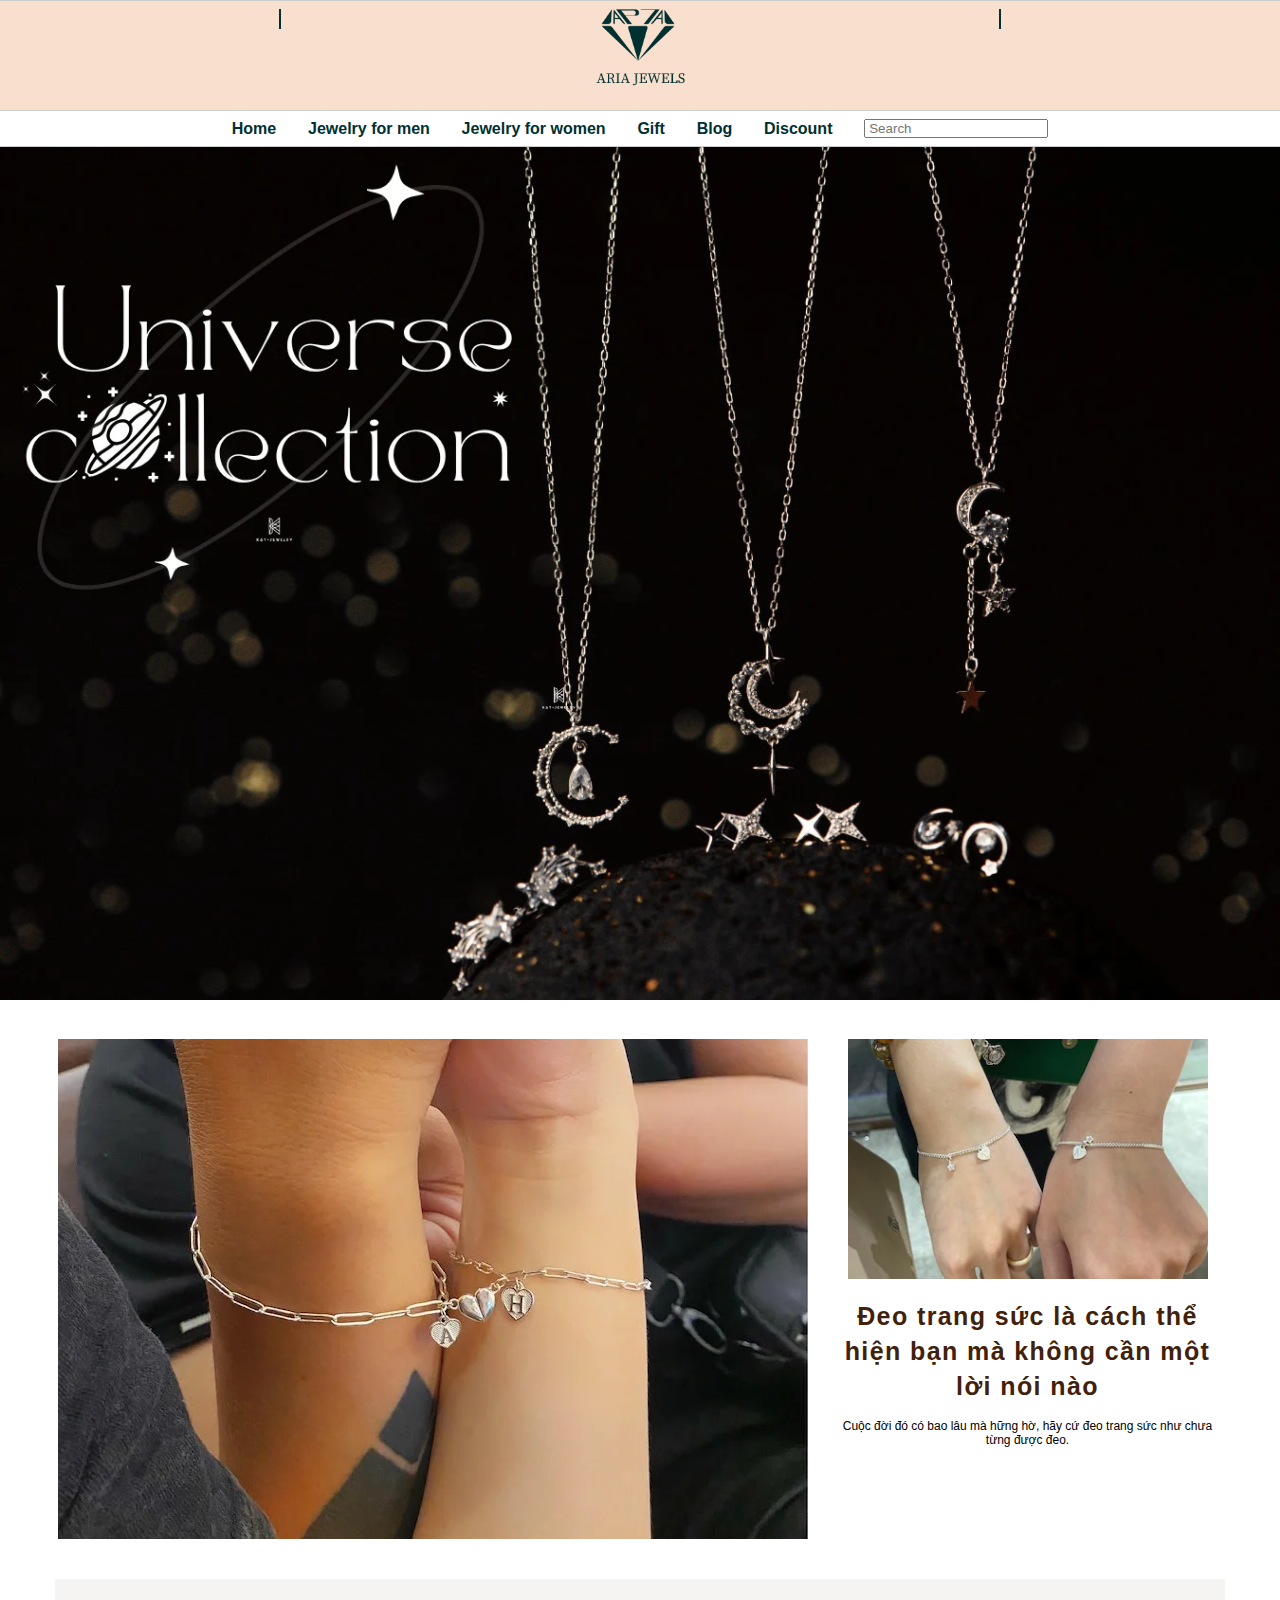
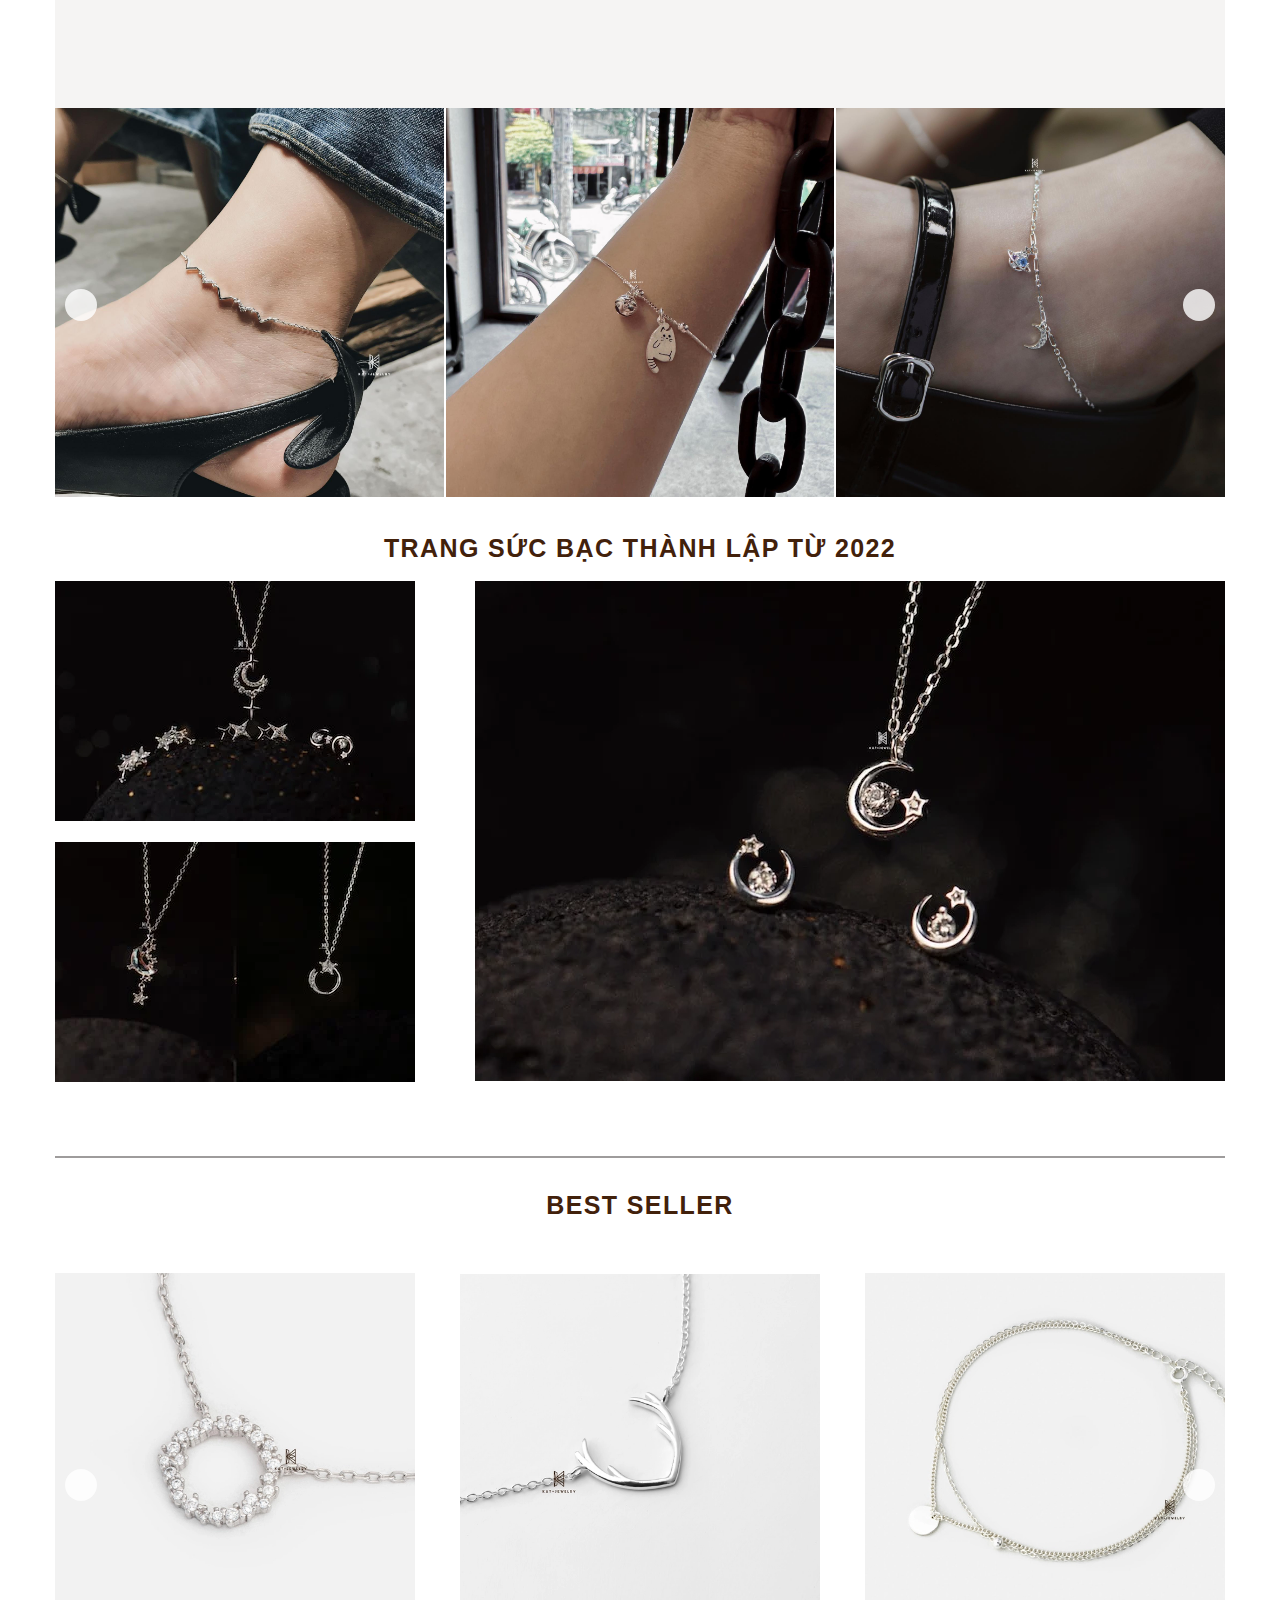
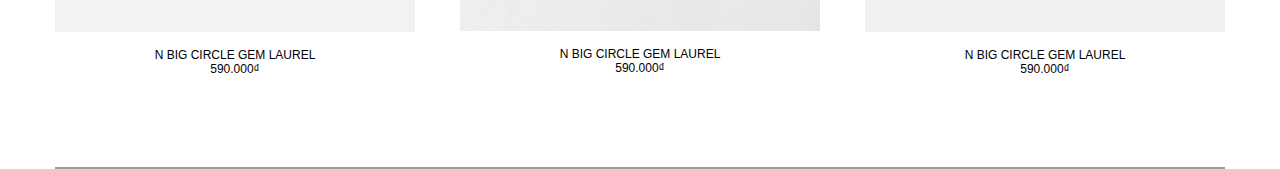
==== index.html @ bf622a52 "thieke" ====
<!DOCTYPE html>
<html lang="en">
  <head>
    <meta charset="UTF-8" />
    <meta http-equiv="X-UA-Compatible" content="IE=edge" />
    <meta name="viewport" content="width=device-width, initial-scale=1.0" />
    <title>Katjewlry</title>
    <link rel="stylesheet" href="./assets/css/style.css" />
    <link
      rel="stylesheet"
      href="https://cdnjs.cloudflare.com/ajax/libs/font-awesome/6.4.0/css/all.min.css"
      integrity="sha512-iecdLmaskl7CVkqkXNQ/ZH/XLlvWZOJyj7Yy7tcenmpD1ypASozpmT/E0iPtmFIB46ZmdtAc9eNBvH0H/ZpiBw=="
      crossorigin="anonymous"
      referrerpolicy="no-referrer"
    />
  </head>
  <body>
    <!-- header -->
    <header>
      <div class="header_left">
        <div class="icon_left">
          <a href="#">
            <i class="fa-brands fa-facebook-f"></i>
          </a>
        </div>
        <div class="line"></div>
        <div class="icon_left">
          <a href="#">
            <i class="fa-brands fa-instagram"></i>
          </a>
        </div>
      </div>
      <div class="header_mid">
        <a href="#">
          <div class="logo">
            <img src="./assets/img/received_154839477565772.webp" alt="" />
          </div>
        </a>
      </div>
      <div class="header_right">
        <div class="icon_right">
          <i class="fa-solid fa-cart-shopping"></i>
        </div>
        <div class="line"></div>
        <div class="icon_right">
          <i class="fa-regular fa-user"></i>
        </div>
      </div>
    </header>

    <!-- nav -->
    <nav>
      <ul class="nav_list">
        <li class="nav_item">
          <a href="#"> Home </a>
        </li>
        <li class="nav_item nav_item_container">
          Jewelry for men
          <div class="nav_item_select--formen">
            <ul class="select_list">
              <li class="select_item">1</li>
              <li class="select_item">2</li>
              <li class="select_item">3</li>
              <li class="select_item">4</li>
            </ul>
            <ul class="select_list">
              <li class="select_item">5</li>
              <li class="select_item">6</li>
              <li class="select_item">7</li>
              <li class="select_item">8</li>
            </ul>
            <ul class="select_list">
              <li class="select_item">9</li>
              <li class="select_item">10</li>
              <li class="select_item">11</li>
              <li class="select_item">12123123131</li>
            </ul>
          </div>
        </li>
        <li class="nav_item nav_item_container">
          Jewelry for women
          <div class="nav_item_select--forwomen">
            <ul class="select_list">
              <li class="select_item">1</li>
              <li class="select_item">2</li>
              <li class="select_item">3</li>
              <li class="select_item">4</li>
            </ul>
            <ul class="select_list">
              <li class="select_item">5</li>
              <li class="select_item">6</li>
              <li class="select_item">7</li>
              <li class="select_item">8</li>
            </ul>
            <ul class="select_list">
              <li class="select_item">9</li>
              <li class="select_item">10</li>
              <li class="select_item">11</li>
              <li class="select_item">12</li>
            </ul>
          </div>
        </li>
        <li class="nav_item">Gift</li>
        <li class="nav_item">Blog</li>
        <li class="nav_item">Discount</li>
        <li class="nav_item">
          <input type="text" placeholder="Search" />
        </li>
      </ul>
    </nav>
    <section>
      <!-- banner -->
      <div class="banner">
        <img src="./assets/img/slider_1.webp" alt="" />
        <div class="arrow arrow--left">
          <i class="fa-solid fa-angles-left"></i>
        </div>
        <div class="arrow arrow--right">
          <i class="fa-solid fa-angles-right"></i>
        </div>
      </div>
    </section>

    <section class="container">
      <section class="service">
        <div class="pic_service_first">
          <img src="./assets/img/service_about_1.webp" alt="" />
        </div>
        <div class="pic_service_second">
          <img src="./assets/img/service_about_2.webp" alt="" />
          <h2>
            Đeo trang sức là cách thể hiện bạn mà không cần một lời nói nào
          </h2>
          <p>
            Cuộc đời đó có bao lâu mà hững hờ, hãy cứ đeo trang sức như chưa
            từng được đeo.
          </p>
        </div>
      </section>
      <div class="slogan">
        <img src="#" alt="" />
      </div>

      <section class="container2">
        <div class="service2">
          <img src="./assets/img/hinhlacbac1.jpg" alt="" />
        </div>
        <div class="service2">
          <img src="./assets/img/hinhlacbac2.jpg" alt="" />
        </div>
        <div class="service2">
          <img src="./assets/img/hinhlacbac3.jpg" alt="" />
        </div>
        <div class="service2_arrow service2_arrow_left">
          <i class="fa-solid fa-chevron-left"></i>
        </div>
        <div class="service2_arrow service2_arrow_right">
          <i class="fa-solid fa-chevron-right"></i>
        </div>
      </section>

      <section class="container3">
        <h2>TRANG SỨC BẠC THÀNH LẬP TỪ 2022</h2>
        <div class="container3_item">
          <div class="pic_service3_left">
            <img src="./assets/img/TRANGSUCBACS2.webp" alt="" />
            <img src="./assets/img/TRANGSUCBAC2S2.webp" alt="" />
          </div>
          <div class="pic_service3_right">
            <img src="./assets/img/TRANGSUCBAC3S2.webp" alt="" />
          </div>
        </div>
      </section>

      <div class="body_line"></div>

      <section class="container4">
        <h2>BEST SELLER</h2>
        <div class="container4_item">
          <div class="service4">
            <img src="./assets/img/lacbac1s3.webp" alt="" />
            <div class="service4_item">
              <p>N BIG CIRCLE GEM LAUREL</p>
              <p>590.000₫</p>
            </div>

            <div class="service4_item_detail">
              <div class="service4_item_detail--heart">
                <i class="fa-solid fa-heart"> </i>
              </div>
              <div class="service4_item_detail--shop">
                <i class="fa-solid fa-cart-shopping"> </i>
              </div>
              <div class="service4_item_detail--plus">
                <i class="fa-solid fa-magnifying-glass-plus"> </i>
              </div>
            </div>
          </div>
        
          <div class="service4">
            <img src="./assets/img/lacbac2s3.webp" alt="" />
            <div class="service4_item">
              <p>N BIG CIRCLE GEM LAUREL</p>
              <p>590.000₫</p>
            </div>

            <div class="service4_item_detail">
              <div class="service4_item_detail--heart">
                <i class="fa-solid fa-heart"> </i>
              </div>
              <div class="service4_item_detail--shop">
                <i class="fa-solid fa-cart-shopping"> </i>
              </div>
              <div class="service4_item_detail--plus">
                <i class="fa-solid fa-magnifying-glass-plus"> </i>
              </div>
            </div>
          </div>
          <div class="service4">
            <img src="./assets/img/lacbac4s3.webp" alt="" />
            <div class="service4_item">
              <p>N BIG CIRCLE GEM LAUREL</p>
              <p>590.000₫</p>
            </div>

            <div class="service4_item_detail">
              <div class="service4_item_detail--heart">
                <i class="fa-solid fa-heart"> </i>
              </div>
              <div class="service4_item_detail--shop">
                <i class="fa-solid fa-cart-shopping"> </i>
              </div>
              <div class="service4_item_detail--plus">
                <i class="fa-solid fa-magnifying-glass-plus"> </i>
              </div>
            </div>
          </div>
          <div class="service2_arrow service2_arrow_left">
            <i class="fa-solid fa-chevron-left"></i>
          </div>
          <div class="service2_arrow service2_arrow_right">
            <i class="fa-solid fa-chevron-right"></i>
          </div>
          </div>
        </div>
        <!-- bodyline -->
        <div class="body_line"></div>
      </section>
    </section>

    <!-- footer -->
  </body>
</html>
---- assets/css/style.css ----
:root {
  --bg-color: #f9e0ce;
  --text-color: #003031;
  --select-color: #f5e6de;
}

::-webkit-scrollbar {
  width: 6px;
}

::-webkit-scrollbar-track {
  background-color: var(--bg-color);
}

::-webkit-scrollbar-thumb {
  background-color: white;
}

@import url("https://fonts.googleapis.com/css2?family=Rubik:wght@300;400;500&display=swap");

* {
  margin: 0;
  padding: 0;
  box-sizing: border-box;
}

html {
  font-family: "Rubik", sans-serif;
}

body {
  height: 100vh;
  width: 100%;
}

/* header */

header {
  display: flex;
  justify-content: space-evenly;
  align-items: flex-start;
  padding-top: 8px;
  border-top: 1px solid #cccdcd;
  background-color: var(--bg-color);
  height: 110px;
}

.header_left {
  display: flex;
  justify-content: center;
  gap: 10px;
}

.icon_left {
  font-size: 21px;
  width: 40px;
}

.icon_left:hover {
  cursor: pointer;
}

.icon_left a {
  color: var(--text-color);
  display: flex;
  justify-content: center;
  align-items: center;
  text-decoration: none;
}

.logo {
  width: 160px;
  position: relative;
  top: -21px;
}

.logo :hover {
  cursor: pointer;
}

.logo img {
  width: 100%;
  height: 100%;
}

.header_right {
  display: flex;
  justify-content: space-between;
  align-items: center;
  gap: 10px;
}

.icon_right {
  font-size: 21px;
  width: 40px;
  display: flex;
  justify-content: center;
  align-items: center;
  color: var(--text-color);
}

.icon_right:hover {
  cursor: pointer;
}

.line {
  border: 1px solid var(--text-color);
  height: 20px;
}

/* navbar */

nav {
  width: 100%;
  z-index: 1;
}

.nav_list {
  display: flex;
  justify-content: space-evenly;
  align-items: center;
  padding: 8px 200px 8px 200px;
  text-decoration: none;
  list-style-type: none;
  border-top: 1px solid #cccdcd;
  border-bottom: 1px solid #cccdcd;
  color: var(--text-color);
}

.nav_item {
  color: var(--text-color);
  font-size: 16px;
  font-weight: 600;
}

.nav_item a {
  list-style-type: none;
  text-decoration: none;
  color: var(--text-color);
}

.nav_item:hover {
  cursor: pointer;
  opacity: 1;
}

.nav_item_container {
  position: relative;
  height: 100%;
  opacity: 1;
}

.nav_item input {
  outline: none;
  padding-left: 3px;
}

/* navhover list */

.nav_item_container:hover .nav_item_select--formen {
  display: flex;
}

.nav_item_container:hover .nav_item_select--forwomen {
  display: flex;
}

.nav_item_container::after {
  content: "";
  display: block;
  width: 100%;
  background-color: transparent;
  height: 13px;
  position: absolute;
  top: 15px;
}

/* list_item_select */
.nav_item_select--formen {
  position: absolute;
  width: 600px;
  display: flex;
  justify-content: space-between;
  background-color: white;
  padding: 10px;
  top: 25px;
  border-radius: 6px;
  display: none;
  animation: select linear 0.2s;
  z-index: 3;
  color: var(--text-color);
}

.nav_item_select--forwomen {
  position: absolute;
  width: 600px;
  display: flex;
  justify-content: space-between;
  background-color: white;
  padding: 10px;
  top: 25px;
  border-radius: 6px;
  display: none;
  animation: select linear 0.2s;
  z-index: 3;
  color: var(--text-color);
}

.select_list {
  list-style-type: none;
  display: flex;
  flex-direction: column;
  justify-content: space-between;
}

.select_item {
  padding: 6px;
  flex: 1;
}

@keyframes select {
  from {
    opacity: 0;
  }

  to {
    opacity: 1;
  }
}

/* list_item_select*/

.list_item a {
  text-decoration: none;
  color: var(--text-color);
  font-size: 16px;
}

.list_item input {
  width: 240px;
  height: 20px;
  border: 1px solid #cccdcd;
  border-radius: 4px;
  outline: none;
  padding-left: 4px;
  color: var(--text-color);
}

.banner {
  width: 100%;
  position: relative;
}

.banner img {
  width: 100%;
  height: 100%;
}

.arrow--left {
  font-size: 35px;
  color: var(--select-color);
  position: absolute;
  top: 50%;
  left: 20px;
}

.arrow--left:hover {
  cursor: pointer;
  z-index: 1;
}

.arrow--right {
  font-size: 35px;
  color: var(--select-color);
  position: absolute;
  top: 50%;
  right: 20px;
}

.arrow--right:hover {
  cursor: pointer;
  z-index: 1;
}

/* body */

.container {
  display: flex;
  flex-direction: column;
  justify-content: center;
  align-items: center;
  width: 1170px;
  margin: auto;
}

/* container */
.service {
  width: 100%;
  display: flex;
  justify-content: center;
  gap: 25px;
  margin-top: 35px;
}

.pic_service_first {
  width: 750px;
  height: 500px;
}

.pic_service_first img {
  width: 100%;
  height: 100%;
}

.pic_service_second img {
  width: 360px;
  height: 100%;
  margin-bottom: 20px;
}

.pic_service_second {
  display: flex;
  flex-direction: column;
  align-items: center;
  justify-content: center;
  width: 390px;
  height: 100%;
}

p {
  font-size: 12px;
  font-weight: 500;
  text-align: center;
}

/* slogan */
.slogan {
  font-size: 60px;
  padding: 30px 17px 30px 17px;
  background-color: #f5f4f3;
  text-align: center;
  width: 1170px;
  margin-top: 40px;
}
/* container2 */

.container2 {
  display: flex;
  justify-content: center;
  align-items: center;
  width: 1170px;
  gap: 2px;
  position: relative;
}

.container2:hover {
  cursor: pointer;
}

.service2 {
  width: 320px;
  flex: 1;
}
.service2 img {
  width: 100%;
  height: 100%;
}

.service2_arrow {
  font-size: 16px;
  color: #333333;
  background-color: rgba(255, 255, 255, 0.8);
  width: 32px;
  height: 32px;
  border-radius: 50%;
}

.service2_arrow:hover {
  cursor: pointer;
  transform: scale(1.1);
}

.service2_arrow i {
  margin-top: 8px;
}

.service2_arrow_left {
  position: absolute;
  left: 10px;
  text-align: center;
}

.service2_arrow_right {
  position: absolute;
  right: 10px;
  text-align: center;
}

/* container3 */

.container3 {
  margin-top: 30px;
  width: 1170px;
}

h2 {
  text-align: center;
  letter-spacing: 1.4px;
  color: #42210b;
  line-height: 1.4;
  margin-bottom: 15px;
  font-size: 25px;
}

.container3_item {
  display: flex;
  justify-content: space-between;
  width: 100%;
}

.container3_item :hover {
  cursor: pointer;
}

.pic_service3_left {
  width: 360px;
}

.pic_service3_left img {
  width: 100%;
}

.pic_service3_left img:nth-child(1) {
  margin-bottom: 17px;
}
/* line */
.body_line {
  border: 1px solid rgb(158, 156, 156);
  width: 100%;
  margin-top: 70px;
}

/* container4 */

.container4 {
  width: 100%;
  margin-top: 30px;
  position: relative;
}

.container4_item {
  display: flex;
  justify-content: space-between;
  align-items: center;
  width: 100%;
  margin-top: 50px;
}

.service4 {
  width: 360px;
  position: relative;
}


.service4:hover .service4_item_detail {
  display: flex;
  transform: translateY(5px);
  visibility: visible;
}

.service4:hover {
  box-shadow: 0px 0px 9px 3px rgba(66, 33, 11, 0.16);
  cursor: pointer;
}

.service4 img {
  width: 100%;
  height: 100%;
}

.service4_item {
  text-align: center;
  height: 60px;
  background-color: white;

  font-weight: 500;
  font-size: 15px;
  position: relative;
  display: flex;
  flex-direction: column;
  justify-content: center;
  align-items: center;
  bottom: 5px;
  z-index: 1;
}

.service4_item_detail {
  display: flex;
  justify-content: center;
  align-items: center;
  position: absolute;
  top: 75%;
  font-size: 20px;
  left: 33%;
  gap: 15px;
  visibility: hidden;
  transform: translateY(55px);
  transition: all linear 0.2s;
}

.service4_item_detail--heart {
  transform: rotate(-45deg);
  background-color: white;
}

.service4_item_detail--heart:hover {
  transform: rotate(-45deg);
  background-color: var(--bg-color);
}

.service4_item_detail--shop {
  transform: rotate(-45deg);
  background-color: white;
}

.service4_item_detail--shop:hover {
  transform: rotate(-45deg);
  background-color: var(--bg-color);
}

.service4_item_detail--plus {
  transform: rotate(-45deg);
  background-color: white;
}

.service4_item_detail--plus:hover {
  transform: rotate(-45deg);
  background-color: var(--bg-color);
}

.service4_item_detail--heart i {
  width: 32px;
  height: 32px;
  margin: auto;
  display: flex;
  align-items: center;
  justify-content: center;
  position: relative;
  transform: rotate(45deg);
}

.service4_item_detail--heart:hover {
  cursor: pointer;
  color: var(--text-color);
}

.service4_item_detail--shop i {
  width: 32px;
  height: 32px;
  margin: auto;
  display: flex;
  align-items: center;
  justify-content: center;
  position: relative;
  transform: rotate(45deg);
}

.service4_item_detail--shop:hover {
  cursor: pointer;
  color: var(--text-color);
}

.service4_item_detail--plus i {
  width: 32px;
  height: 32px;
  margin: auto;
  display: flex;
  align-items: center;
  justify-content: center;
  position: relative;
  transform: rotate(45deg);
}

.service4_item_detail--plus:hover {
  cursor: pointer;
  color: var(--text-color);
}
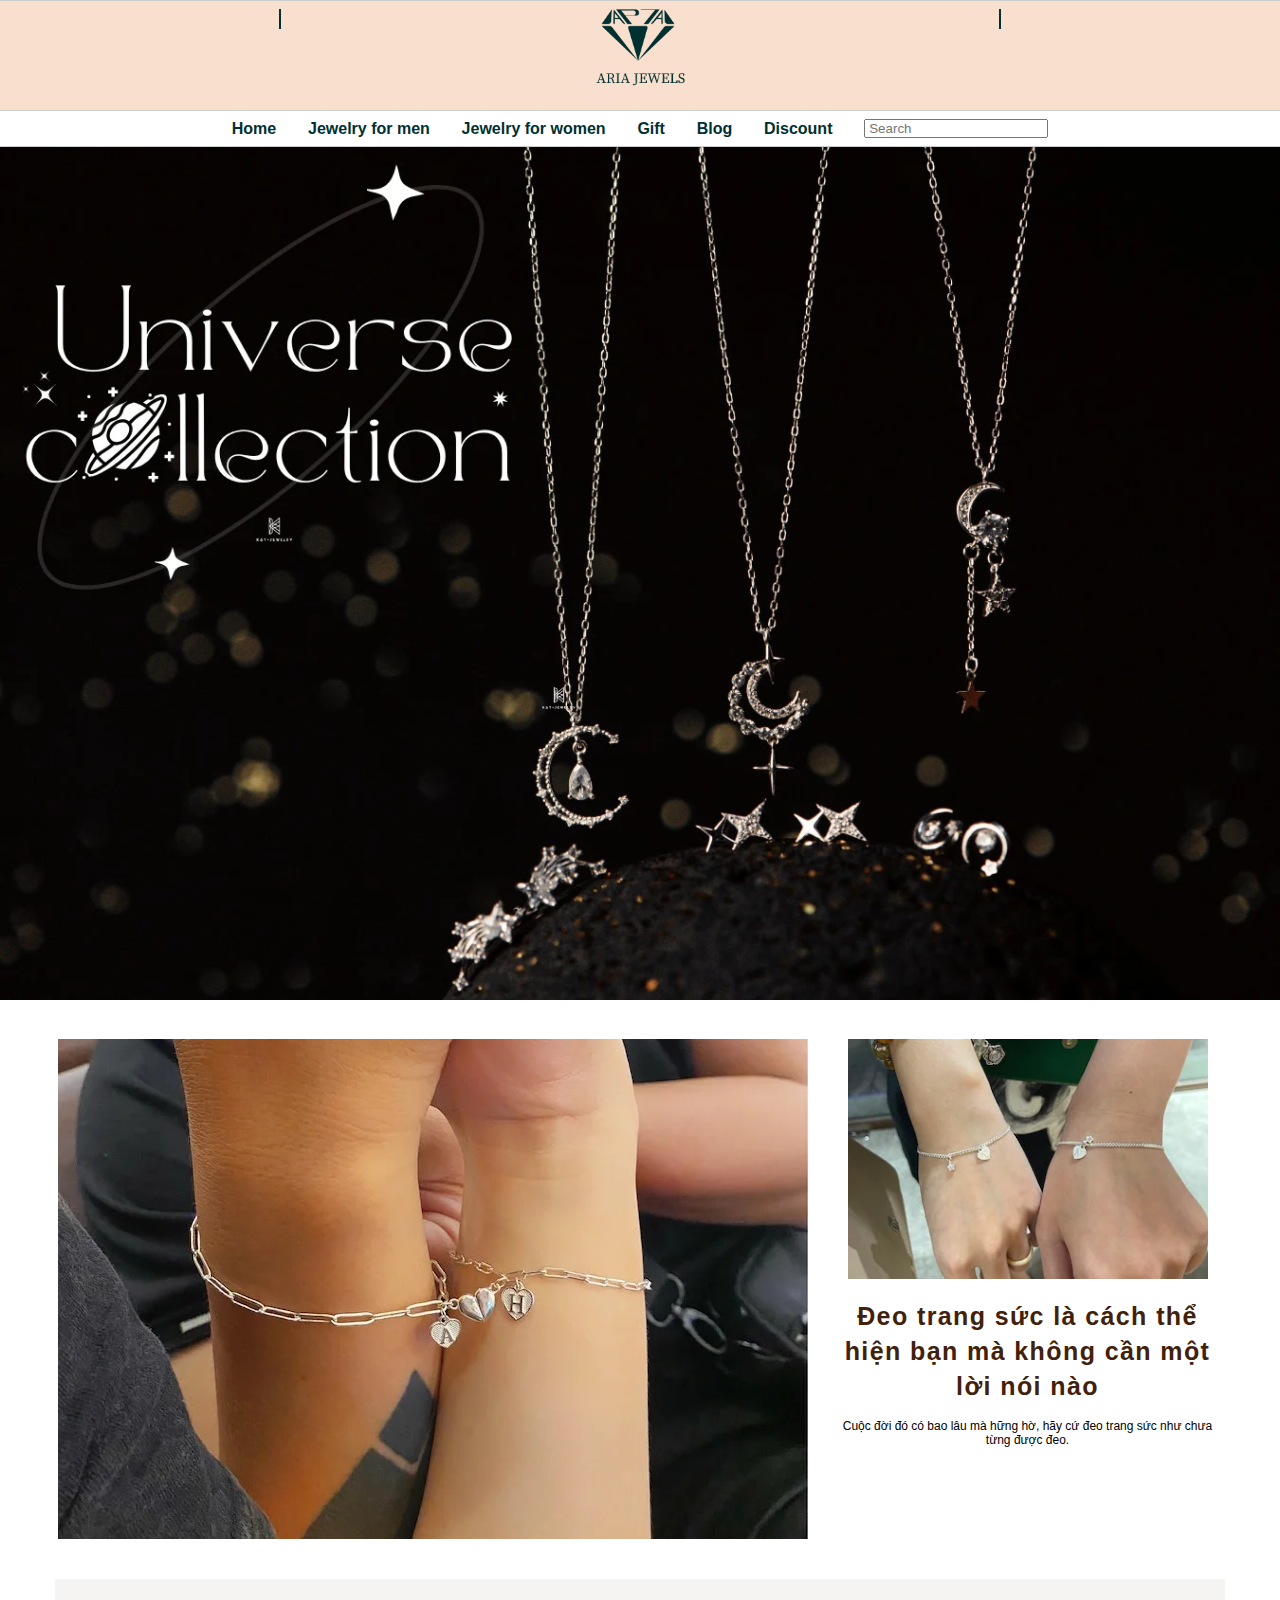
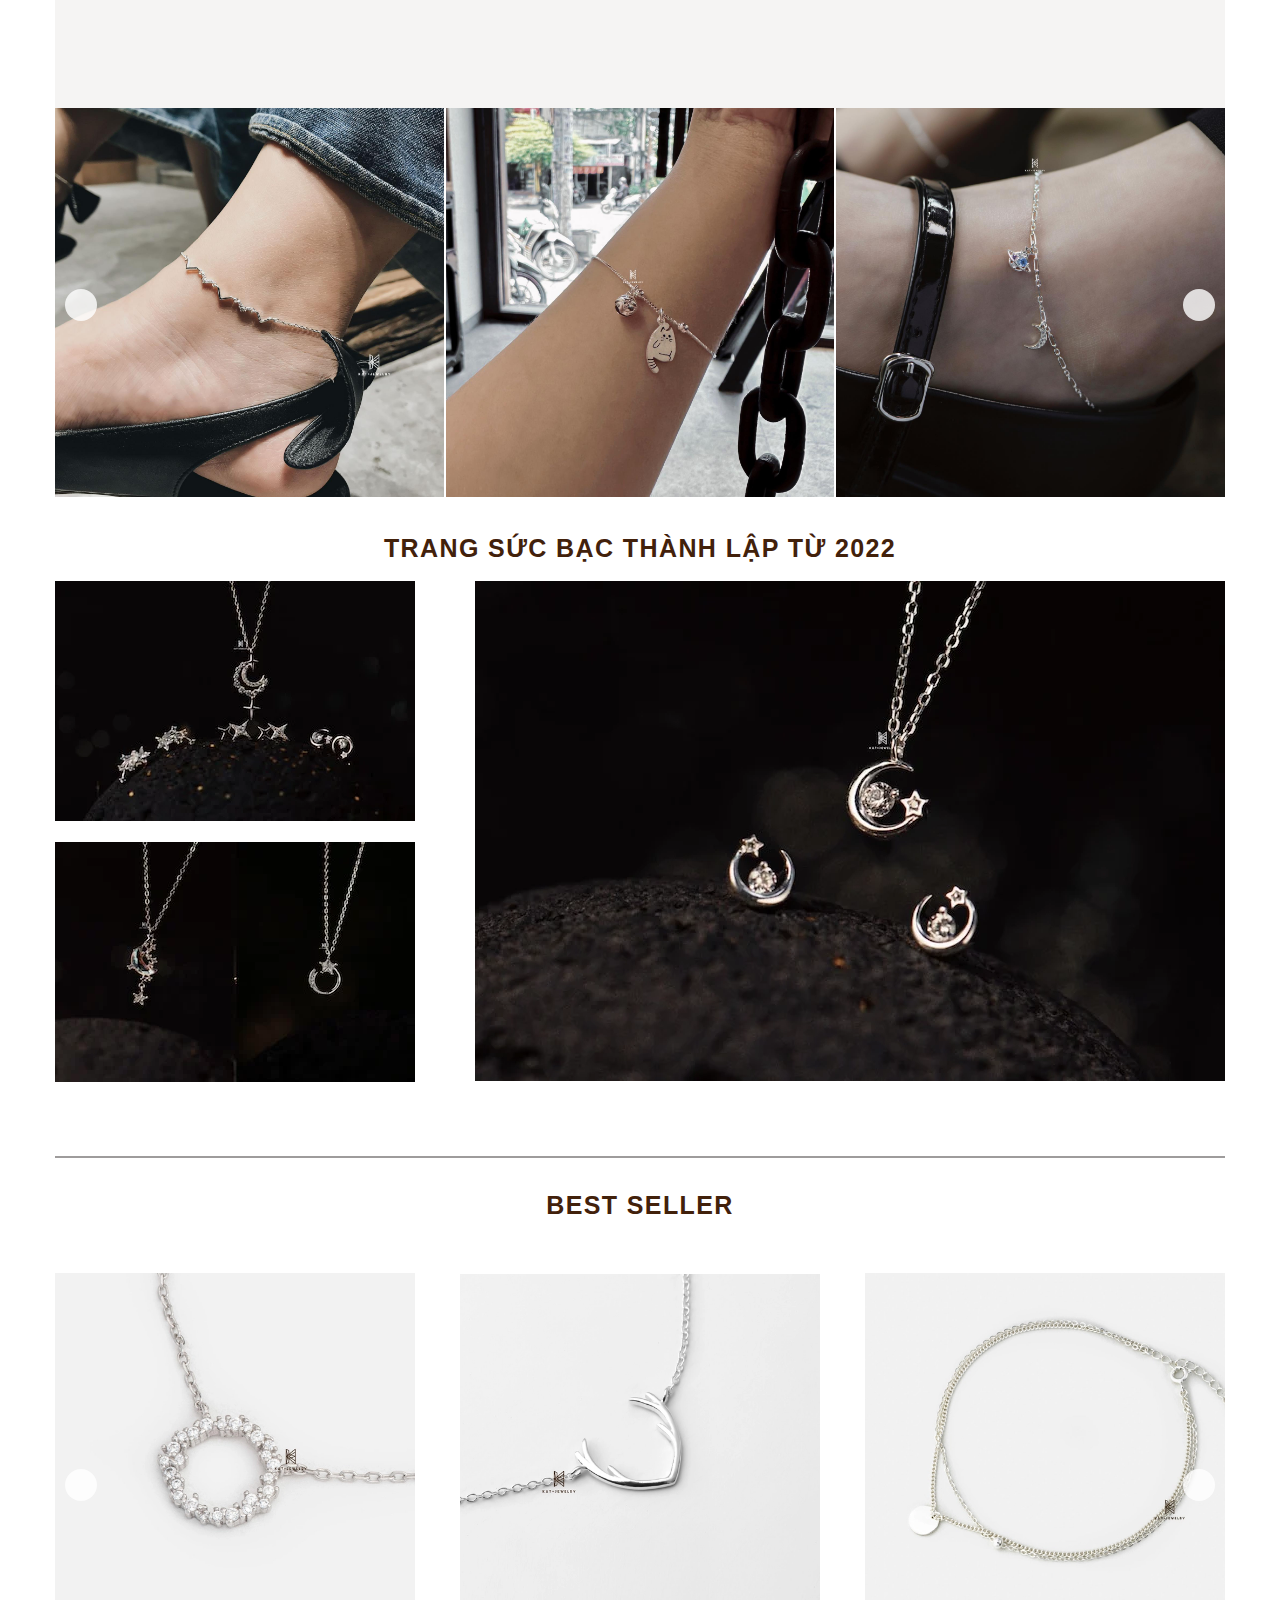
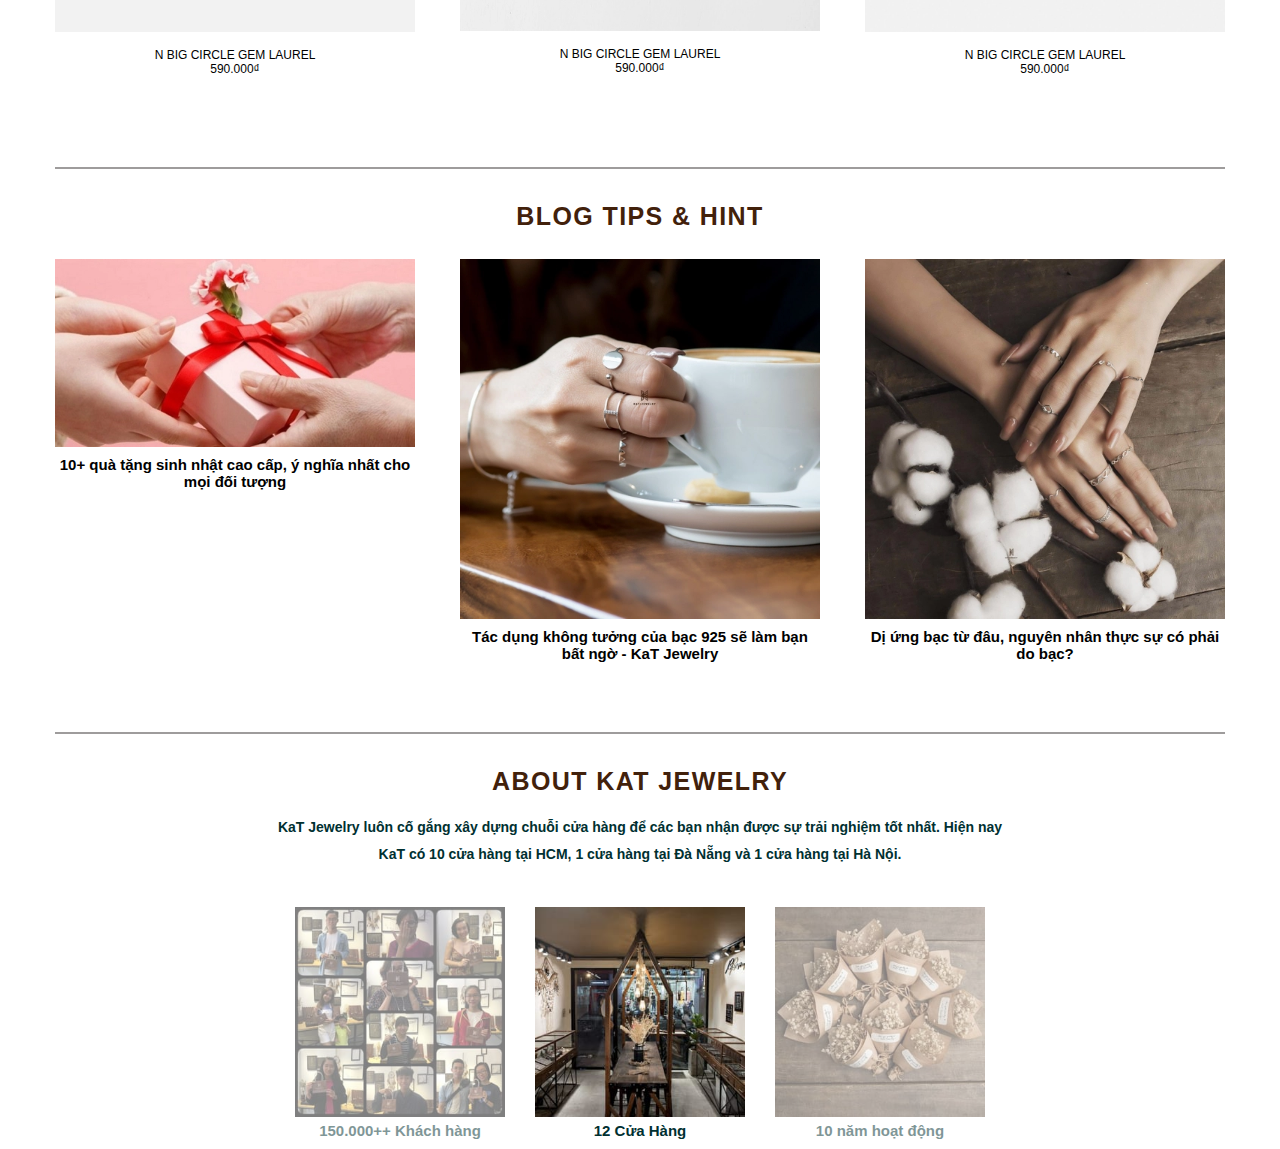
==== commit cd66ba6d: "thieke" ====
--- a/index.html
+++ b/index.html
@@ -1,155 +1,237 @@
 <!DOCTYPE html>
 <html lang="en">
-  <head>
-    <meta charset="UTF-8" />
-    <meta http-equiv="X-UA-Compatible" content="IE=edge" />
-    <meta name="viewport" content="width=device-width, initial-scale=1.0" />
-    <title>Katjewlry</title>
-    <link rel="stylesheet" href="./assets/css/style.css" />
-    <link
-      rel="stylesheet"
-      href="https://cdnjs.cloudflare.com/ajax/libs/font-awesome/6.4.0/css/all.min.css"
-      integrity="sha512-iecdLmaskl7CVkqkXNQ/ZH/XLlvWZOJyj7Yy7tcenmpD1ypASozpmT/E0iPtmFIB46ZmdtAc9eNBvH0H/ZpiBw=="
-      crossorigin="anonymous"
-      referrerpolicy="no-referrer"
-    />
-  </head>
-  <body>
-    <!-- header -->
-    <header>
-      <div class="header_left">
-        <div class="icon_left">
-          <a href="#">
-            <i class="fa-brands fa-facebook-f"></i>
-          </a>
-        </div>
-        <div class="line"></div>
-        <div class="icon_left">
-          <a href="#">
-            <i class="fa-brands fa-instagram"></i>
-          </a>
-        </div>
-      </div>
-      <div class="header_mid">
+
+<head>
+  <meta charset="UTF-8" />
+  <meta http-equiv="X-UA-Compatible" content="IE=edge" />
+  <meta name="viewport" content="width=device-width, initial-scale=1.0" />
+  <title>Katjewlry</title>
+  <link rel="stylesheet" href="./assets/css/style.css" />
+  <link rel="stylesheet" href="https://cdnjs.cloudflare.com/ajax/libs/font-awesome/6.4.0/css/all.min.css"
+    integrity="sha512-iecdLmaskl7CVkqkXNQ/ZH/XLlvWZOJyj7Yy7tcenmpD1ypASozpmT/E0iPtmFIB46ZmdtAc9eNBvH0H/ZpiBw=="
+    crossorigin="anonymous" referrerpolicy="no-referrer" />
+</head>
+
+<body>
+  <!-- header -->
+  <header>
+    <div class="header_left">
+      <div class="icon_left">
         <a href="#">
-          <div class="logo">
-            <img src="./assets/img/received_154839477565772.webp" alt="" />
-          </div>
+          <i class="fa-brands fa-facebook-f"></i>
         </a>
       </div>
-      <div class="header_right">
-        <div class="icon_right">
-          <i class="fa-solid fa-cart-shopping"></i>
-        </div>
-        <div class="line"></div>
-        <div class="icon_right">
-          <i class="fa-regular fa-user"></i>
-        </div>
-      </div>
-    </header>
-
-    <!-- nav -->
-    <nav>
-      <ul class="nav_list">
-        <li class="nav_item">
-          <a href="#"> Home </a>
-        </li>
-        <li class="nav_item nav_item_container">
-          Jewelry for men
-          <div class="nav_item_select--formen">
-            <ul class="select_list">
-              <li class="select_item">1</li>
-              <li class="select_item">2</li>
-              <li class="select_item">3</li>
-              <li class="select_item">4</li>
-            </ul>
-            <ul class="select_list">
-              <li class="select_item">5</li>
-              <li class="select_item">6</li>
-              <li class="select_item">7</li>
-              <li class="select_item">8</li>
-            </ul>
-            <ul class="select_list">
-              <li class="select_item">9</li>
-              <li class="select_item">10</li>
-              <li class="select_item">11</li>
-              <li class="select_item">12123123131</li>
-            </ul>
-          </div>
-        </li>
-        <li class="nav_item nav_item_container">
-          Jewelry for women
-          <div class="nav_item_select--forwomen">
-            <ul class="select_list">
-              <li class="select_item">1</li>
-              <li class="select_item">2</li>
-              <li class="select_item">3</li>
-              <li class="select_item">4</li>
-            </ul>
-            <ul class="select_list">
-              <li class="select_item">5</li>
-              <li class="select_item">6</li>
-              <li class="select_item">7</li>
-              <li class="select_item">8</li>
-            </ul>
-            <ul class="select_list">
-              <li class="select_item">9</li>
-              <li class="select_item">10</li>
-              <li class="select_item">11</li>
-              <li class="select_item">12</li>
-            </ul>
-          </div>
-        </li>
-        <li class="nav_item">Gift</li>
-        <li class="nav_item">Blog</li>
-        <li class="nav_item">Discount</li>
-        <li class="nav_item">
-          <input type="text" placeholder="Search" />
-        </li>
-      </ul>
-    </nav>
-    <section>
-      <!-- banner -->
-      <div class="banner">
-        <img src="./assets/img/slider_1.webp" alt="" />
-        <div class="arrow arrow--left">
-          <i class="fa-solid fa-angles-left"></i>
-        </div>
-        <div class="arrow arrow--right">
-          <i class="fa-solid fa-angles-right"></i>
-        </div>
+      <div class="line"></div>
+      <div class="icon_left">
+        <a href="#">
+          <i class="fa-brands fa-instagram"></i>
+        </a>
+      </div>
+    </div>
+    <div class="header_mid">
+      <a href="#">
+        <div class="logo">
+          <img src="./assets/img/received_154839477565772.webp" alt="" />
+        </div>
+      </a>
+    </div>
+    <div class="header_right">
+      <div class="icon_right">
+        <i class="fa-solid fa-cart-shopping"></i>
+      </div>
+      <div class="line"></div>
+      <div class="icon_right">
+        <i class="fa-regular fa-user"></i>
+      </div>
+    </div>
+  </header>
+
+  <!-- nav -->
+  <nav>
+    <ul class="nav_list">
+      <li class="nav_item">
+        <a href="#"> Home </a>
+      </li>
+      <li class="nav_item nav_item_container">
+        Jewelry for men
+        <div class="nav_item_select--formen">
+          <ul class="select_list">
+            <li class="select_item">1</li>
+            <li class="select_item">2</li>
+            <li class="select_item">3</li>
+            <li class="select_item">4</li>
+          </ul>
+          <ul class="select_list">
+            <li class="select_item">5</li>
+            <li class="select_item">6</li>
+            <li class="select_item">7</li>
+            <li class="select_item">8</li>
+          </ul>
+          <ul class="select_list">
+            <li class="select_item">9</li>
+            <li class="select_item">10</li>
+            <li class="select_item">11</li>
+            <li class="select_item">12123123131</li>
+          </ul>
+        </div>
+      </li>
+      <li class="nav_item nav_item_container">
+        Jewelry for women
+        <div class="nav_item_select--forwomen">
+          <ul class="select_list">
+            <li class="select_item">1</li>
+            <li class="select_item">2</li>
+            <li class="select_item">3</li>
+            <li class="select_item">4</li>
+          </ul>
+          <ul class="select_list">
+            <li class="select_item">5</li>
+            <li class="select_item">6</li>
+            <li class="select_item">7</li>
+            <li class="select_item">8</li>
+          </ul>
+          <ul class="select_list">
+            <li class="select_item">9</li>
+            <li class="select_item">10</li>
+            <li class="select_item">11</li>
+            <li class="select_item">12</li>
+          </ul>
+        </div>
+      </li>
+      <li class="nav_item">Gift</li>
+      <li class="nav_item">Blog</li>
+      <li class="nav_item">Discount</li>
+      <li class="nav_item">
+        <input type="text" placeholder="Search" />
+      </li>
+    </ul>
+  </nav>
+  <section>
+    <!-- banner -->
+    <div class="banner">
+      <img src="./assets/img/slider_1.webp" alt="" />
+      <div class="arrow arrow--left">
+        <i class="fa-solid fa-angles-left"></i>
+      </div>
+      <div class="arrow arrow--right">
+        <i class="fa-solid fa-angles-right"></i>
+      </div>
+    </div>
+  </section>
+
+  <section class="container">
+    <section class="service">
+      <div class="pic_service_first">
+        <img src="./assets/img/service_about_1.webp" alt="" />
+      </div>
+      <div class="pic_service_second">
+        <img src="./assets/img/service_about_2.webp" alt="" />
+        <h2>
+          Đeo trang sức là cách thể hiện bạn mà không cần một lời nói nào
+        </h2>
+        <p>
+          Cuộc đời đó có bao lâu mà hững hờ, hãy cứ đeo trang sức như chưa
+          từng được đeo.
+        </p>
       </div>
     </section>
-
-    <section class="container">
-      <section class="service">
-        <div class="pic_service_first">
-          <img src="./assets/img/service_about_1.webp" alt="" />
-        </div>
-        <div class="pic_service_second">
-          <img src="./assets/img/service_about_2.webp" alt="" />
-          <h2>
-            Đeo trang sức là cách thể hiện bạn mà không cần một lời nói nào
-          </h2>
-          <p>
-            Cuộc đời đó có bao lâu mà hững hờ, hãy cứ đeo trang sức như chưa
-            từng được đeo.
-          </p>
-        </div>
-      </section>
-      <div class="slogan">
-        <img src="#" alt="" />
-      </div>
-
-      <section class="container2">
-        <div class="service2">
-          <img src="./assets/img/hinhlacbac1.jpg" alt="" />
-        </div>
-        <div class="service2">
-          <img src="./assets/img/hinhlacbac2.jpg" alt="" />
-        </div>
-        <div class="service2">
-          <img src="./assets/img/hinhlacbac3.jpg" alt="" />
+    <div class="slogan">
+      <img src="#" alt="" />
+    </div>
+
+    <section class="container2">
+      <div class="service2">
+        <img src="./assets/img/hinhlacbac1.jpg" alt="" />
+      </div>
+      <div class="service2">
+        <img src="./assets/img/hinhlacbac2.jpg" alt="" />
+      </div>
+      <div class="service2">
+        <img src="./assets/img/hinhlacbac3.jpg" alt="" />
+      </div>
+      <div class="service2_arrow service2_arrow_left">
+        <i class="fa-solid fa-chevron-left"></i>
+      </div>
+      <div class="service2_arrow service2_arrow_right">
+        <i class="fa-solid fa-chevron-right"></i>
+      </div>
+    </section>
+
+    <section class="container3">
+      <h2>TRANG SỨC BẠC THÀNH LẬP TỪ 2022</h2>
+      <div class="container3_item">
+        <div class="pic_service3_left">
+          <img src="./assets/img/TRANGSUCBACS2.webp" alt="" />
+          <img src="./assets/img/TRANGSUCBAC2S2.webp" alt="" />
+        </div>
+        <div class="pic_service3_right">
+          <img src="./assets/img/TRANGSUCBAC3S2.webp" alt="" />
+        </div>
+      </div>
+    </section>
+
+    <div class="body_line"></div>
+
+    <section class="container4">
+      <h2>BEST SELLER</h2>
+      <div class="container4_item">
+        <div class="service4">
+          <img src="./assets/img/lacbac1s3.webp" alt="" />
+          <div class="service4_item">
+            <p>N BIG CIRCLE GEM LAUREL</p>
+            <p>590.000₫</p>
+          </div>
+
+          <div class="service4_item_detail">
+            <div class="service4_item_detail--heart">
+              <i class="fa-solid fa-heart"> </i>
+            </div>
+            <div class="service4_item_detail--shop">
+              <i class="fa-solid fa-cart-shopping"> </i>
+            </div>
+            <div class="service4_item_detail--plus">
+              <i class="fa-solid fa-magnifying-glass-plus"> </i>
+            </div>
+          </div>
+        </div>
+
+        <div class="service4">
+          <img src="./assets/img/lacbac2s3.webp" alt="" />
+          <div class="service4_item">
+            <p>N BIG CIRCLE GEM LAUREL</p>
+            <p>590.000₫</p>
+          </div>
+
+          <div class="service4_item_detail">
+            <div class="service4_item_detail--heart">
+              <i class="fa-solid fa-heart"> </i>
+            </div>
+            <div class="service4_item_detail--shop">
+              <i class="fa-solid fa-cart-shopping"> </i>
+            </div>
+            <div class="service4_item_detail--plus">
+              <i class="fa-solid fa-magnifying-glass-plus"> </i>
+            </div>
+          </div>
+        </div>
+        <div class="service4">
+          <img src="./assets/img/lacbac4s3.webp" alt="" />
+          <div class="service4_item">
+            <p>N BIG CIRCLE GEM LAUREL</p>
+            <p>590.000₫</p>
+          </div>
+
+          <div class="service4_item_detail">
+            <div class="service4_item_detail--heart">
+              <i class="fa-solid fa-heart"> </i>
+            </div>
+            <div class="service4_item_detail--shop">
+              <i class="fa-solid fa-cart-shopping"> </i>
+            </div>
+            <div class="service4_item_detail--plus">
+              <i class="fa-solid fa-magnifying-glass-plus"> </i>
+            </div>
+          </div>
         </div>
         <div class="service2_arrow service2_arrow_left">
           <i class="fa-solid fa-chevron-left"></i>
@@ -157,97 +239,84 @@
         <div class="service2_arrow service2_arrow_right">
           <i class="fa-solid fa-chevron-right"></i>
         </div>
-      </section>
-
-      <section class="container3">
-        <h2>TRANG SỨC BẠC THÀNH LẬP TỪ 2022</h2>
-        <div class="container3_item">
-          <div class="pic_service3_left">
-            <img src="./assets/img/TRANGSUCBACS2.webp" alt="" />
-            <img src="./assets/img/TRANGSUCBAC2S2.webp" alt="" />
-          </div>
-          <div class="pic_service3_right">
-            <img src="./assets/img/TRANGSUCBAC3S2.webp" alt="" />
-          </div>
-        </div>
-      </section>
-
+      </div>
+      </div>
+      <!-- bodyline -->
       <div class="body_line"></div>
 
-      <section class="container4">
-        <h2>BEST SELLER</h2>
-        <div class="container4_item">
-          <div class="service4">
-            <img src="./assets/img/lacbac1s3.webp" alt="" />
-            <div class="service4_item">
-              <p>N BIG CIRCLE GEM LAUREL</p>
-              <p>590.000₫</p>
-            </div>
-
-            <div class="service4_item_detail">
-              <div class="service4_item_detail--heart">
-                <i class="fa-solid fa-heart"> </i>
-              </div>
-              <div class="service4_item_detail--shop">
-                <i class="fa-solid fa-cart-shopping"> </i>
-              </div>
-              <div class="service4_item_detail--plus">
-                <i class="fa-solid fa-magnifying-glass-plus"> </i>
-              </div>
-            </div>
-          </div>
-        
-          <div class="service4">
-            <img src="./assets/img/lacbac2s3.webp" alt="" />
-            <div class="service4_item">
-              <p>N BIG CIRCLE GEM LAUREL</p>
-              <p>590.000₫</p>
-            </div>
-
-            <div class="service4_item_detail">
-              <div class="service4_item_detail--heart">
-                <i class="fa-solid fa-heart"> </i>
-              </div>
-              <div class="service4_item_detail--shop">
-                <i class="fa-solid fa-cart-shopping"> </i>
-              </div>
-              <div class="service4_item_detail--plus">
-                <i class="fa-solid fa-magnifying-glass-plus"> </i>
-              </div>
-            </div>
-          </div>
-          <div class="service4">
-            <img src="./assets/img/lacbac4s3.webp" alt="" />
-            <div class="service4_item">
-              <p>N BIG CIRCLE GEM LAUREL</p>
-              <p>590.000₫</p>
-            </div>
-
-            <div class="service4_item_detail">
-              <div class="service4_item_detail--heart">
-                <i class="fa-solid fa-heart"> </i>
-              </div>
-              <div class="service4_item_detail--shop">
-                <i class="fa-solid fa-cart-shopping"> </i>
-              </div>
-              <div class="service4_item_detail--plus">
-                <i class="fa-solid fa-magnifying-glass-plus"> </i>
-              </div>
-            </div>
-          </div>
-          <div class="service2_arrow service2_arrow_left">
-            <i class="fa-solid fa-chevron-left"></i>
-          </div>
-          <div class="service2_arrow service2_arrow_right">
-            <i class="fa-solid fa-chevron-right"></i>
-          </div>
-          </div>
-        </div>
+      <!-- container5-->
+
+      <section class="container5">
+        <h2>BLOG TIPS & HINT</h2>
+        <div class="service5">
+          <div class="service5_item">
+            <img src="./assets/img/service5.1.webp" alt="">
+            <p>10+ quà tặng sinh nhật cao cấp, ý nghĩa nhất cho mọi đối tượng</p>
+          </div>
+          <div class="service5_item">
+            <img src="./assets/img/service5.2.webp" alt="">
+            <p>Tác dụng không tưởng của bạc 925 sẽ làm bạn bất ngờ - KaT Jewelry</p>
+          </div>
+
+          <div class="service5_item">
+            <img src="./assets/img/service5.3.webp" alt="">
+            <p>Dị ứng bạc từ đâu, nguyên nhân thực sự có phải do bạc? </p>
+          </div>
+
+
+        </div>
+
         <!-- bodyline -->
         <div class="body_line"></div>
+
+        <!-- container6 -->
+        <section class="container6">
+          <h2>ABOUT KAT JEWELRY</h2>
+          <div class="service6">
+            <p class="paragraph">
+              KaT Jewelry luôn cố gắng xây dựng chuỗi cửa hàng để các bạn nhận được sự trải nghiệm tốt nhất. Hiện nay
+              KaT có 10 cửa hàng tại HCM, 1 cửa hàng tại Đà Nẵng và 1 cửa hàng tại Hà Nội.
+            </p>
+            <div class="service6_item">
+              <div class="service6_item_more">
+                <img src="./assets/img/service6.1.webp" alt="">
+                <p>
+                  150.000++ Khách hàng
+                </p>
+
+              </div>
+              <div class="service6_item_more">
+                <img src="./assets/img/service6.2.webp" alt="">
+                <p>
+                  12 Cửa Hàng
+                </p>
+
+              </div>
+              <div class="service6_item_more">
+                <img src="./assets/img/service6.3.webp" alt="">
+                <p>
+                  10 năm hoạt động
+                </p>
+
+              </div>
+            
+
+            </div>
+            <div class="dot">
+              <i class="fa-solid fa-circle"></i>
+              <i class="fa-solid fa-circle"></i>
+              <i class="fa-solid fa-circle"></i>
+            </div>
+          </div>
+        </section>
+
+
+
       </section>
     </section>
-
-    <!-- footer -->
-  </body>
-</html>
+  </section>
+
+  <!-- footer -->
+</body>
+
+</html>--- a/assets/css/style.css
+++ b/assets/css/style.css
@@ -9,11 +9,11 @@
 }
 
 ::-webkit-scrollbar-track {
+  background-color: white;
+}
+
+::-webkit-scrollbar-thumb {
   background-color: var(--bg-color);
-}
-
-::-webkit-scrollbar-thumb {
-  background-color: white;
 }
 
 @import url("https://fonts.googleapis.com/css2?family=Rubik:wght@300;400;500&display=swap");
@@ -461,7 +461,6 @@
   position: relative;
 }
 
-
 .service4:hover .service4_item_detail {
   display: flex;
   transform: translateY(5px);
@@ -585,3 +584,95 @@
   cursor: pointer;
   color: var(--text-color);
 }
+
+/* container5 */
+
+.container5 {
+  margin-top: 30px;
+  width: 100%;
+}
+
+.service5 {
+  display: flex;
+  width: 100%;
+  justify-content: space-between;
+  margin-top: 25px;
+}
+
+.service5_item {
+  width: 360px;
+}
+
+.service5_item img {
+  width: 100%;
+}
+
+.service5_item p {
+  font-size: 15px;
+  font-weight: 600;
+  margin-top: 5px;
+}
+
+
+/* container6 */
+
+.container6 {
+  margin-top: 30px;
+}
+
+.paragraph {
+  font-size: 14px;
+  font-weight: 600;
+  color: var(--text-color);
+  margin: auto;
+  width: 750px;
+  line-height: 1.9;
+}
+
+.service6_item {
+  display: flex;
+  justify-content: center;
+  align-items: center;
+  gap: 30px;
+  margin-top: 40px;
+
+}
+ 
+
+.service6_item_more {
+  display: flex;
+  flex-direction: column;
+  justify-content: center;
+  align-items: center;
+  width: 210px;
+}
+
+.service6_item_more:nth-child(1){
+  opacity: 0.5;
+}
+
+.service6_item_more:nth-child(3){
+  opacity: 0.5;
+}
+
+
+.service6_item_more img {
+  width: 100%;
+}
+
+.service6_item_more p {
+  font-size: 15px;
+  font-weight: 600;
+  color: var(--text-color);
+  margin-top: 5px;
+}
+
+.dot {
+  text-align: center;
+  margin-top: 10px;
+  font-size: 9px;
+}
+
+.dot i {
+  color: rgb(168, 168, 168);
+}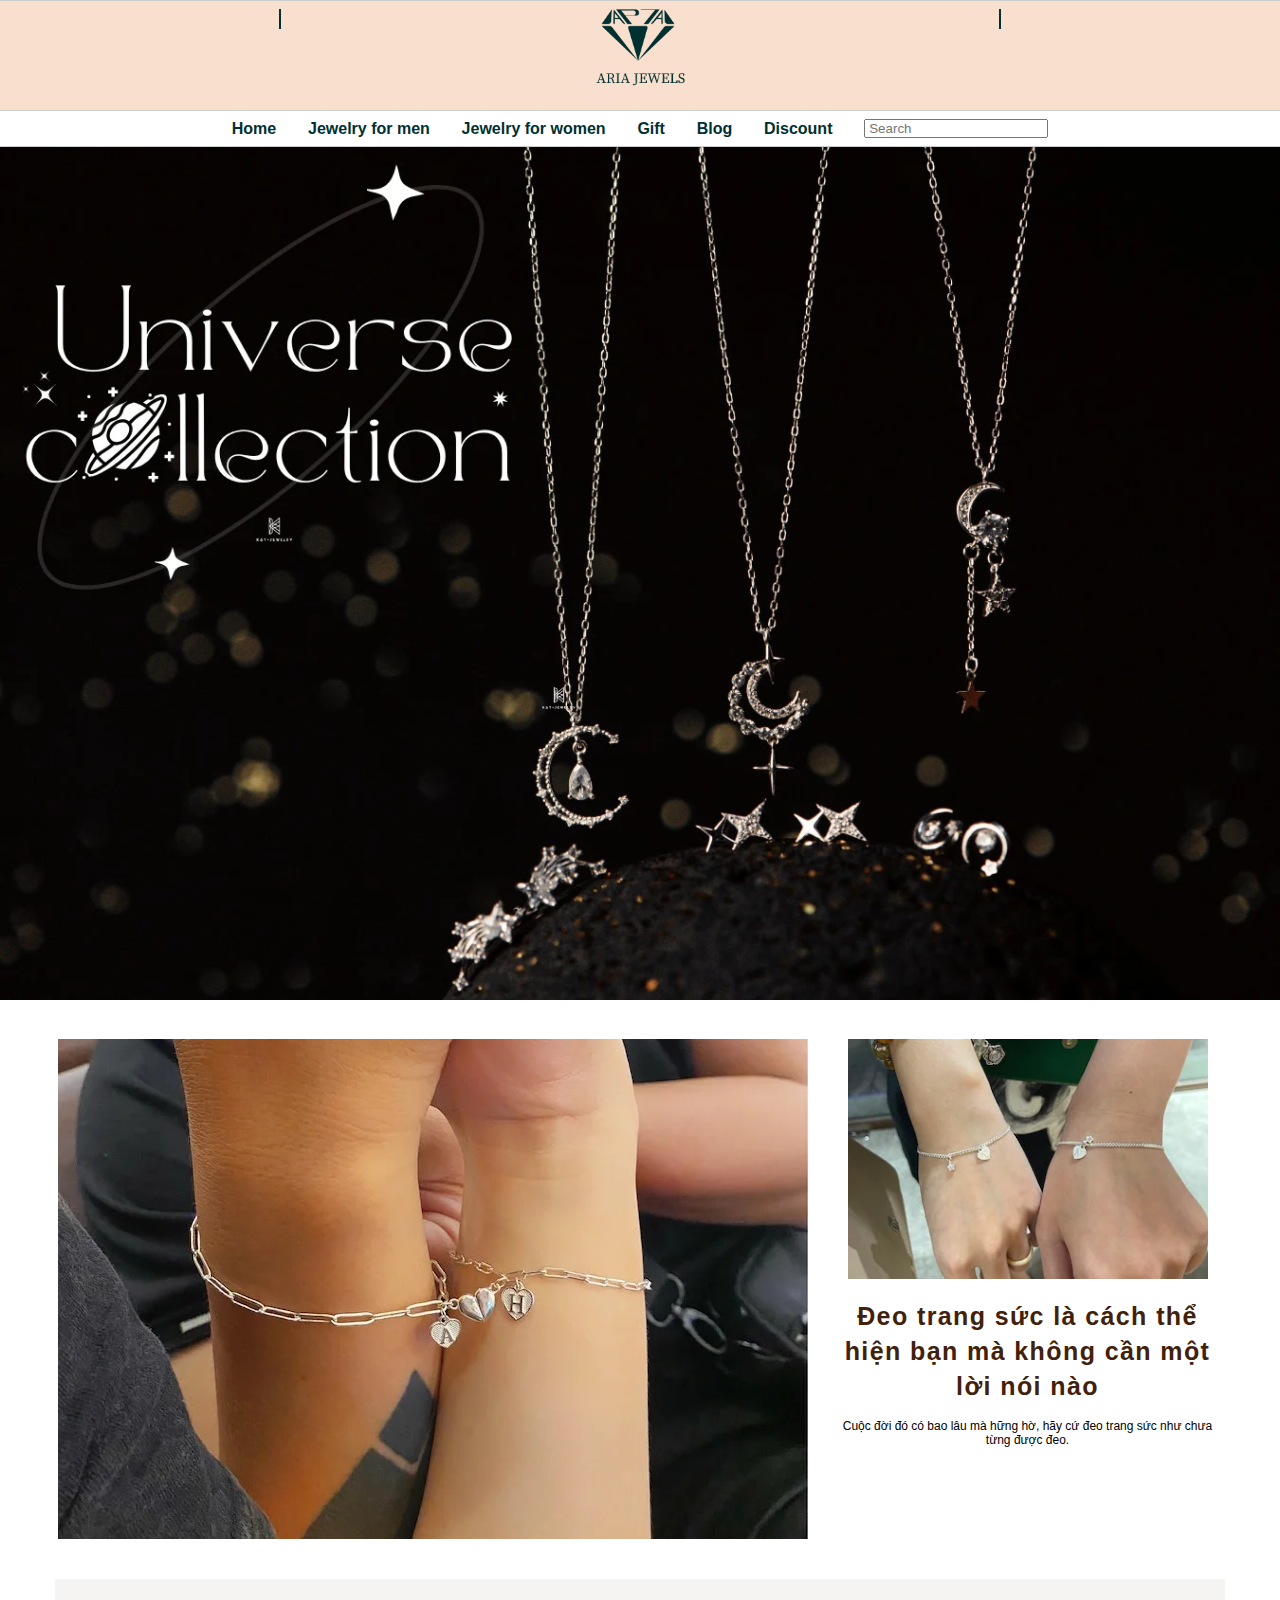
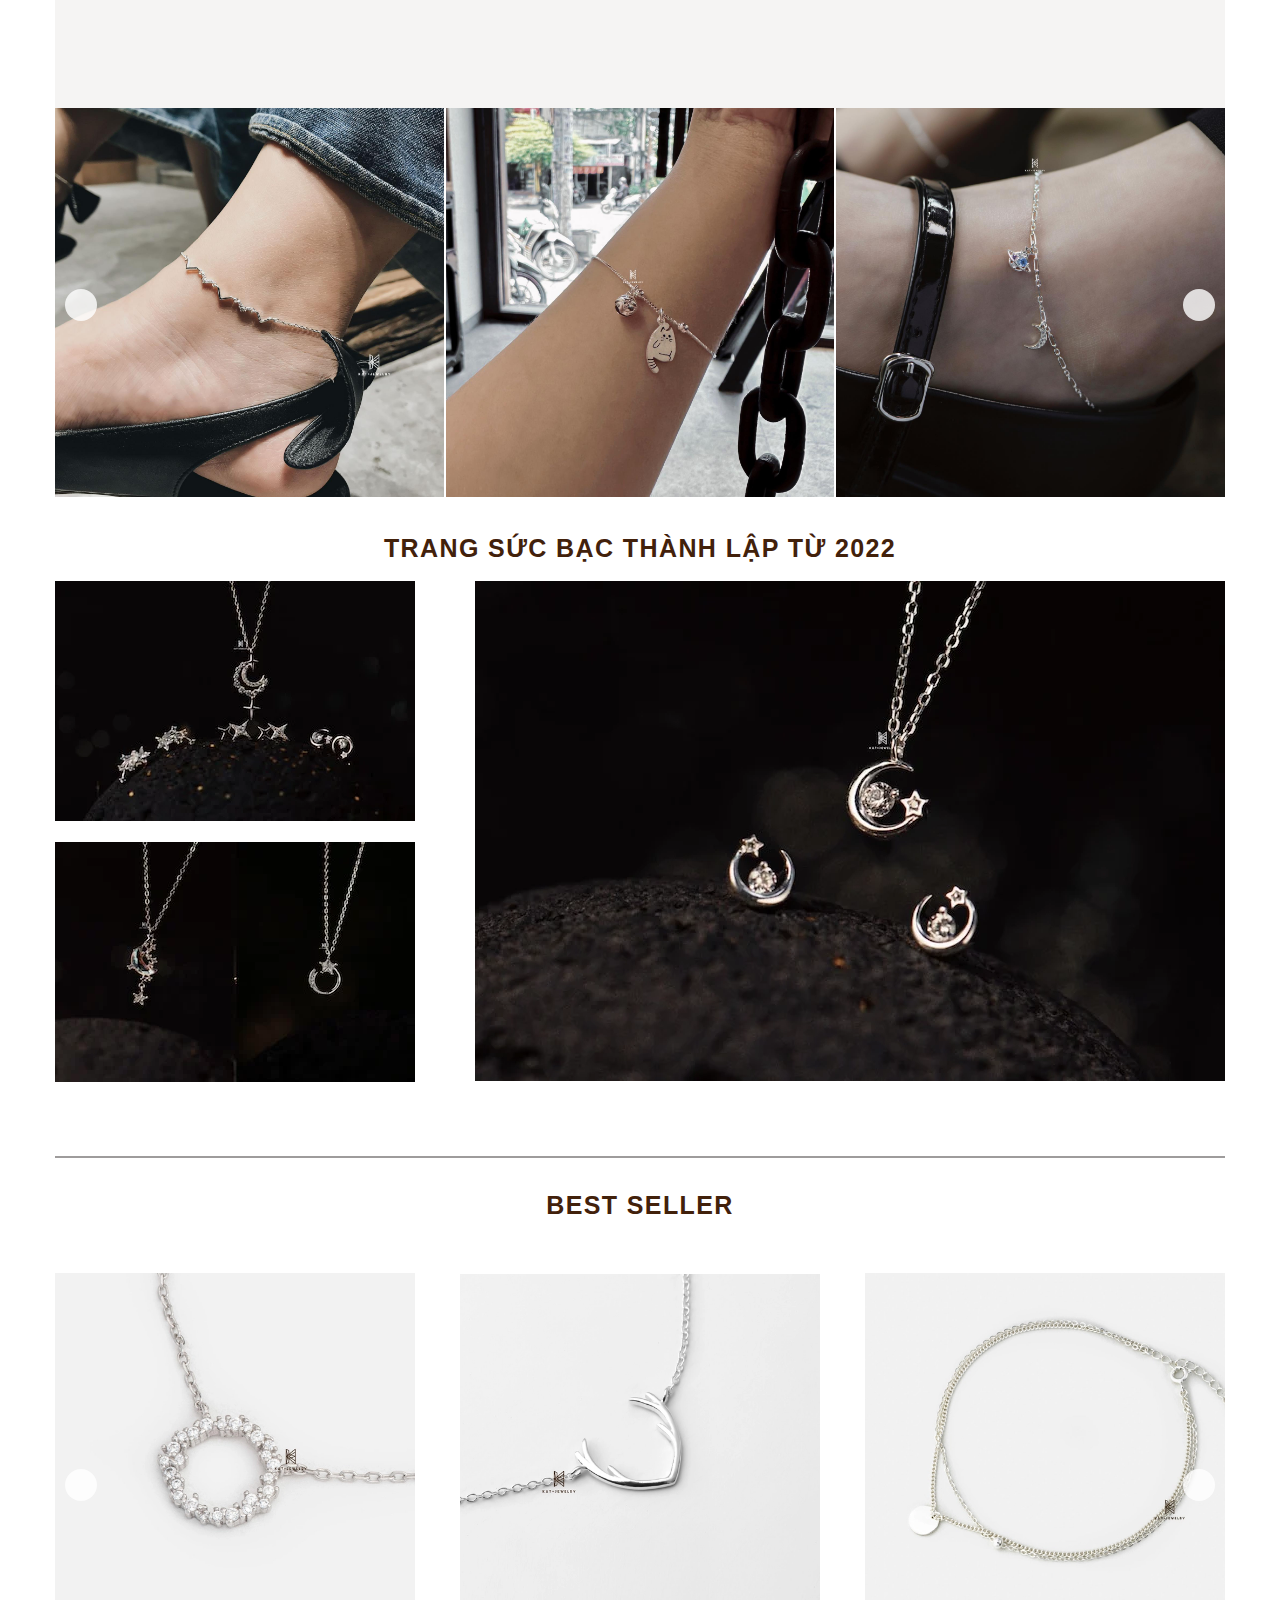
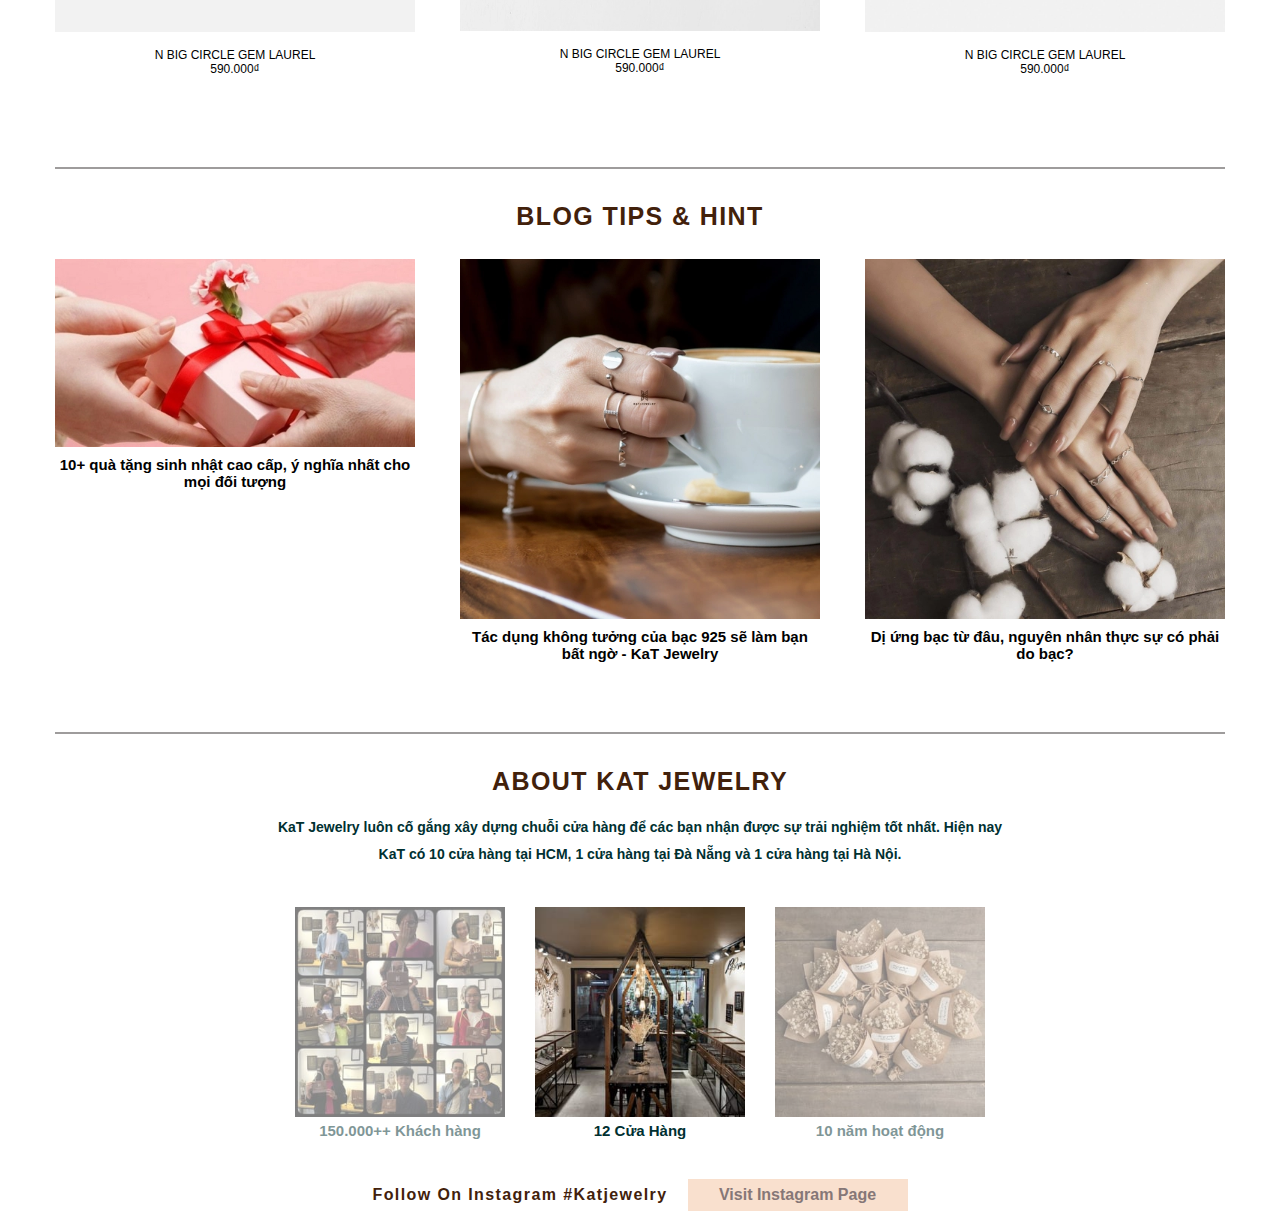
==== commit 7e5570be: "thietke" ====
--- a/index.html
+++ b/index.html
@@ -1,237 +1,156 @@
 <!DOCTYPE html>
 <html lang="en">
-
-<head>
-  <meta charset="UTF-8" />
-  <meta http-equiv="X-UA-Compatible" content="IE=edge" />
-  <meta name="viewport" content="width=device-width, initial-scale=1.0" />
-  <title>Katjewlry</title>
-  <link rel="stylesheet" href="./assets/css/style.css" />
-  <link rel="stylesheet" href="https://cdnjs.cloudflare.com/ajax/libs/font-awesome/6.4.0/css/all.min.css"
-    integrity="sha512-iecdLmaskl7CVkqkXNQ/ZH/XLlvWZOJyj7Yy7tcenmpD1ypASozpmT/E0iPtmFIB46ZmdtAc9eNBvH0H/ZpiBw=="
-    crossorigin="anonymous" referrerpolicy="no-referrer" />
-</head>
-
-<body>
-  <!-- header -->
-  <header>
-    <div class="header_left">
-      <div class="icon_left">
+  <head>
+    <meta charset="UTF-8" />
+    <meta http-equiv="X-UA-Compatible" content="IE=edge" />
+    <meta name="viewport" content="width=device-width, initial-scale=1.0" />
+    <title>Katjewlry</title>
+    <link rel="stylesheet" href="./assets/css/style.css" />
+    <link
+      rel="stylesheet"
+      href="https://cdnjs.cloudflare.com/ajax/libs/font-awesome/6.4.0/css/all.min.css"
+      integrity="sha512-iecdLmaskl7CVkqkXNQ/ZH/XLlvWZOJyj7Yy7tcenmpD1ypASozpmT/E0iPtmFIB46ZmdtAc9eNBvH0H/ZpiBw=="
+      crossorigin="anonymous"
+      referrerpolicy="no-referrer"
+    />
+  </head>
+
+  <body>
+    <!-- header -->
+    <header>
+      <div class="header_left">
+        <div class="icon_left">
+          <a href="#">
+            <i class="fa-brands fa-facebook-f"></i>
+          </a>
+        </div>
+        <div class="line"></div>
+        <div class="icon_left">
+          <a href="#">
+            <i class="fa-brands fa-instagram"></i>
+          </a>
+        </div>
+      </div>
+      <div class="header_mid">
         <a href="#">
-          <i class="fa-brands fa-facebook-f"></i>
+          <div class="logo">
+            <img src="./assets/img/received_154839477565772.webp" alt="" />
+          </div>
         </a>
       </div>
-      <div class="line"></div>
-      <div class="icon_left">
-        <a href="#">
-          <i class="fa-brands fa-instagram"></i>
-        </a>
-      </div>
-    </div>
-    <div class="header_mid">
-      <a href="#">
-        <div class="logo">
-          <img src="./assets/img/received_154839477565772.webp" alt="" />
-        </div>
-      </a>
-    </div>
-    <div class="header_right">
-      <div class="icon_right">
-        <i class="fa-solid fa-cart-shopping"></i>
-      </div>
-      <div class="line"></div>
-      <div class="icon_right">
-        <i class="fa-regular fa-user"></i>
-      </div>
-    </div>
-  </header>
-
-  <!-- nav -->
-  <nav>
-    <ul class="nav_list">
-      <li class="nav_item">
-        <a href="#"> Home </a>
-      </li>
-      <li class="nav_item nav_item_container">
-        Jewelry for men
-        <div class="nav_item_select--formen">
-          <ul class="select_list">
-            <li class="select_item">1</li>
-            <li class="select_item">2</li>
-            <li class="select_item">3</li>
-            <li class="select_item">4</li>
-          </ul>
-          <ul class="select_list">
-            <li class="select_item">5</li>
-            <li class="select_item">6</li>
-            <li class="select_item">7</li>
-            <li class="select_item">8</li>
-          </ul>
-          <ul class="select_list">
-            <li class="select_item">9</li>
-            <li class="select_item">10</li>
-            <li class="select_item">11</li>
-            <li class="select_item">12123123131</li>
-          </ul>
-        </div>
-      </li>
-      <li class="nav_item nav_item_container">
-        Jewelry for women
-        <div class="nav_item_select--forwomen">
-          <ul class="select_list">
-            <li class="select_item">1</li>
-            <li class="select_item">2</li>
-            <li class="select_item">3</li>
-            <li class="select_item">4</li>
-          </ul>
-          <ul class="select_list">
-            <li class="select_item">5</li>
-            <li class="select_item">6</li>
-            <li class="select_item">7</li>
-            <li class="select_item">8</li>
-          </ul>
-          <ul class="select_list">
-            <li class="select_item">9</li>
-            <li class="select_item">10</li>
-            <li class="select_item">11</li>
-            <li class="select_item">12</li>
-          </ul>
-        </div>
-      </li>
-      <li class="nav_item">Gift</li>
-      <li class="nav_item">Blog</li>
-      <li class="nav_item">Discount</li>
-      <li class="nav_item">
-        <input type="text" placeholder="Search" />
-      </li>
-    </ul>
-  </nav>
-  <section>
-    <!-- banner -->
-    <div class="banner">
-      <img src="./assets/img/slider_1.webp" alt="" />
-      <div class="arrow arrow--left">
-        <i class="fa-solid fa-angles-left"></i>
-      </div>
-      <div class="arrow arrow--right">
-        <i class="fa-solid fa-angles-right"></i>
-      </div>
-    </div>
-  </section>
-
-  <section class="container">
-    <section class="service">
-      <div class="pic_service_first">
-        <img src="./assets/img/service_about_1.webp" alt="" />
-      </div>
-      <div class="pic_service_second">
-        <img src="./assets/img/service_about_2.webp" alt="" />
-        <h2>
-          Đeo trang sức là cách thể hiện bạn mà không cần một lời nói nào
-        </h2>
-        <p>
-          Cuộc đời đó có bao lâu mà hững hờ, hãy cứ đeo trang sức như chưa
-          từng được đeo.
-        </p>
+      <div class="header_right">
+        <div class="icon_right">
+          <i class="fa-solid fa-cart-shopping"></i>
+        </div>
+        <div class="line"></div>
+        <div class="icon_right">
+          <i class="fa-regular fa-user"></i>
+        </div>
+      </div>
+    </header>
+
+    <!-- nav -->
+    <nav>
+      <ul class="nav_list">
+        <li class="nav_item">
+          <a href="#"> Home </a>
+        </li>
+        <li class="nav_item nav_item_container">
+          Jewelry for men
+          <div class="nav_item_select--formen">
+            <ul class="select_list">
+              <li class="select_item">1</li>
+              <li class="select_item">2</li>
+              <li class="select_item">3</li>
+              <li class="select_item">4</li>
+            </ul>
+            <ul class="select_list">
+              <li class="select_item">5</li>
+              <li class="select_item">6</li>
+              <li class="select_item">7</li>
+              <li class="select_item">8</li>
+            </ul>
+            <ul class="select_list">
+              <li class="select_item">9</li>
+              <li class="select_item">10</li>
+              <li class="select_item">11</li>
+              <li class="select_item">12123123131</li>
+            </ul>
+          </div>
+        </li>
+        <li class="nav_item nav_item_container">
+          Jewelry for women
+          <div class="nav_item_select--forwomen">
+            <ul class="select_list">
+              <li class="select_item">1</li>
+              <li class="select_item">2</li>
+              <li class="select_item">3</li>
+              <li class="select_item">4</li>
+            </ul>
+            <ul class="select_list">
+              <li class="select_item">5</li>
+              <li class="select_item">6</li>
+              <li class="select_item">7</li>
+              <li class="select_item">8</li>
+            </ul>
+            <ul class="select_list">
+              <li class="select_item">9</li>
+              <li class="select_item">10</li>
+              <li class="select_item">11</li>
+              <li class="select_item">12</li>
+            </ul>
+          </div>
+        </li>
+        <li class="nav_item">Gift</li>
+        <li class="nav_item">Blog</li>
+        <li class="nav_item">Discount</li>
+        <li class="nav_item">
+          <input type="text" placeholder="Search" />
+        </li>
+      </ul>
+    </nav>
+    <section>
+      <!-- banner -->
+      <div class="banner">
+        <img src="./assets/img/slider_1.webp" alt="" />
+        <div class="arrow arrow--left">
+          <i class="fa-solid fa-angles-left"></i>
+        </div>
+        <div class="arrow arrow--right">
+          <i class="fa-solid fa-angles-right"></i>
+        </div>
       </div>
     </section>
-    <div class="slogan">
-      <img src="#" alt="" />
-    </div>
-
-    <section class="container2">
-      <div class="service2">
-        <img src="./assets/img/hinhlacbac1.jpg" alt="" />
-      </div>
-      <div class="service2">
-        <img src="./assets/img/hinhlacbac2.jpg" alt="" />
-      </div>
-      <div class="service2">
-        <img src="./assets/img/hinhlacbac3.jpg" alt="" />
-      </div>
-      <div class="service2_arrow service2_arrow_left">
-        <i class="fa-solid fa-chevron-left"></i>
-      </div>
-      <div class="service2_arrow service2_arrow_right">
-        <i class="fa-solid fa-chevron-right"></i>
-      </div>
-    </section>
-
-    <section class="container3">
-      <h2>TRANG SỨC BẠC THÀNH LẬP TỪ 2022</h2>
-      <div class="container3_item">
-        <div class="pic_service3_left">
-          <img src="./assets/img/TRANGSUCBACS2.webp" alt="" />
-          <img src="./assets/img/TRANGSUCBAC2S2.webp" alt="" />
-        </div>
-        <div class="pic_service3_right">
-          <img src="./assets/img/TRANGSUCBAC3S2.webp" alt="" />
-        </div>
-      </div>
-    </section>
-
-    <div class="body_line"></div>
-
-    <section class="container4">
-      <h2>BEST SELLER</h2>
-      <div class="container4_item">
-        <div class="service4">
-          <img src="./assets/img/lacbac1s3.webp" alt="" />
-          <div class="service4_item">
-            <p>N BIG CIRCLE GEM LAUREL</p>
-            <p>590.000₫</p>
-          </div>
-
-          <div class="service4_item_detail">
-            <div class="service4_item_detail--heart">
-              <i class="fa-solid fa-heart"> </i>
-            </div>
-            <div class="service4_item_detail--shop">
-              <i class="fa-solid fa-cart-shopping"> </i>
-            </div>
-            <div class="service4_item_detail--plus">
-              <i class="fa-solid fa-magnifying-glass-plus"> </i>
-            </div>
-          </div>
-        </div>
-
-        <div class="service4">
-          <img src="./assets/img/lacbac2s3.webp" alt="" />
-          <div class="service4_item">
-            <p>N BIG CIRCLE GEM LAUREL</p>
-            <p>590.000₫</p>
-          </div>
-
-          <div class="service4_item_detail">
-            <div class="service4_item_detail--heart">
-              <i class="fa-solid fa-heart"> </i>
-            </div>
-            <div class="service4_item_detail--shop">
-              <i class="fa-solid fa-cart-shopping"> </i>
-            </div>
-            <div class="service4_item_detail--plus">
-              <i class="fa-solid fa-magnifying-glass-plus"> </i>
-            </div>
-          </div>
-        </div>
-        <div class="service4">
-          <img src="./assets/img/lacbac4s3.webp" alt="" />
-          <div class="service4_item">
-            <p>N BIG CIRCLE GEM LAUREL</p>
-            <p>590.000₫</p>
-          </div>
-
-          <div class="service4_item_detail">
-            <div class="service4_item_detail--heart">
-              <i class="fa-solid fa-heart"> </i>
-            </div>
-            <div class="service4_item_detail--shop">
-              <i class="fa-solid fa-cart-shopping"> </i>
-            </div>
-            <div class="service4_item_detail--plus">
-              <i class="fa-solid fa-magnifying-glass-plus"> </i>
-            </div>
-          </div>
+
+    <section class="container">
+      <section class="service">
+        <div class="pic_service_first">
+          <img src="./assets/img/service_about_1.webp" alt="" />
+        </div>
+        <div class="pic_service_second">
+          <img src="./assets/img/service_about_2.webp" alt="" />
+          <h2>
+            Đeo trang sức là cách thể hiện bạn mà không cần một lời nói nào
+          </h2>
+          <p>
+            Cuộc đời đó có bao lâu mà hững hờ, hãy cứ đeo trang sức như chưa
+            từng được đeo.
+          </p>
+        </div>
+      </section>
+      <div class="slogan">
+        <img src="#" alt="" />
+      </div>
+
+      <section class="container2">
+        <div class="service2">
+          <img src="./assets/img/hinhlacbac1.jpg" alt="" />
+        </div>
+        <div class="service2">
+          <img src="./assets/img/hinhlacbac2.jpg" alt="" />
+        </div>
+        <div class="service2">
+          <img src="./assets/img/hinhlacbac3.jpg" alt="" />
         </div>
         <div class="service2_arrow service2_arrow_left">
           <i class="fa-solid fa-chevron-left"></i>
@@ -239,8 +158,92 @@
         <div class="service2_arrow service2_arrow_right">
           <i class="fa-solid fa-chevron-right"></i>
         </div>
-      </div>
-      </div>
+      </section>
+
+      <section class="container3">
+        <h2>TRANG SỨC BẠC THÀNH LẬP TỪ 2022</h2>
+        <div class="container3_item">
+          <div class="pic_service3_left">
+            <img src="./assets/img/TRANGSUCBACS2.webp" alt="" />
+            <img src="./assets/img/TRANGSUCBAC2S2.webp" alt="" />
+          </div>
+          <div class="pic_service3_right">
+            <img src="./assets/img/TRANGSUCBAC3S2.webp" alt="" />
+          </div>
+        </div>
+      </section>
+
+      <div class="body_line"></div>
+
+      <section class="container4">
+        <h2>BEST SELLER</h2>
+        <div class="container4_item">
+          <div class="service4">
+            <img src="./assets/img/lacbac1s3.webp" alt="" />
+            <div class="service4_item">
+              <p>N BIG CIRCLE GEM LAUREL</p>
+              <p>590.000₫</p>
+            </div>
+
+            <div class="service4_item_detail">
+              <div class="service4_item_detail--heart">
+                <i class="fa-solid fa-heart"> </i>
+              </div>
+              <div class="service4_item_detail--shop">
+                <i class="fa-solid fa-cart-shopping"> </i>
+              </div>
+              <div class="service4_item_detail--plus">
+                <i class="fa-solid fa-magnifying-glass-plus"> </i>
+              </div>
+            </div>
+          </div>
+
+          <div class="service4">
+            <img src="./assets/img/lacbac2s3.webp" alt="" />
+            <div class="service4_item">
+              <p>N BIG CIRCLE GEM LAUREL</p>
+              <p>590.000₫</p>
+            </div>
+
+            <div class="service4_item_detail">
+              <div class="service4_item_detail--heart">
+                <i class="fa-solid fa-heart"> </i>
+              </div>
+              <div class="service4_item_detail--shop">
+                <i class="fa-solid fa-cart-shopping"> </i>
+              </div>
+              <div class="service4_item_detail--plus">
+                <i class="fa-solid fa-magnifying-glass-plus"> </i>
+              </div>
+            </div>
+          </div>
+          <div class="service4">
+            <img src="./assets/img/lacbac4s3.webp" alt="" />
+            <div class="service4_item">
+              <p>N BIG CIRCLE GEM LAUREL</p>
+              <p>590.000₫</p>
+            </div>
+
+            <div class="service4_item_detail">
+              <div class="service4_item_detail--heart">
+                <i class="fa-solid fa-heart"> </i>
+              </div>
+              <div class="service4_item_detail--shop">
+                <i class="fa-solid fa-cart-shopping"> </i>
+              </div>
+              <div class="service4_item_detail--plus">
+                <i class="fa-solid fa-magnifying-glass-plus"> </i>
+              </div>
+            </div>
+          </div>
+          <div class="service2_arrow service2_arrow_left">
+            <i class="fa-solid fa-chevron-left"></i>
+          </div>
+          <div class="service2_arrow service2_arrow_right">
+            <i class="fa-solid fa-chevron-right"></i>
+          </div>
+        </div>
+      </section>
       <!-- bodyline -->
       <div class="body_line"></div>
 
@@ -250,73 +253,66 @@
         <h2>BLOG TIPS & HINT</h2>
         <div class="service5">
           <div class="service5_item">
-            <img src="./assets/img/service5.1.webp" alt="">
-            <p>10+ quà tặng sinh nhật cao cấp, ý nghĩa nhất cho mọi đối tượng</p>
+            <img src="./assets/img/service5.1.webp" alt="" />
+            <p>
+              10+ quà tặng sinh nhật cao cấp, ý nghĩa nhất cho mọi đối tượng
+            </p>
           </div>
           <div class="service5_item">
-            <img src="./assets/img/service5.2.webp" alt="">
-            <p>Tác dụng không tưởng của bạc 925 sẽ làm bạn bất ngờ - KaT Jewelry</p>
+            <img src="./assets/img/service5.2.webp" alt="" />
+            <p>
+              Tác dụng không tưởng của bạc 925 sẽ làm bạn bất ngờ - KaT Jewelry
+            </p>
           </div>
 
           <div class="service5_item">
-            <img src="./assets/img/service5.3.webp" alt="">
-            <p>Dị ứng bạc từ đâu, nguyên nhân thực sự có phải do bạc? </p>
-          </div>
-
-
-        </div>
-
-        <!-- bodyline -->
-        <div class="body_line"></div>
-
-        <!-- container6 -->
-        <section class="container6">
-          <h2>ABOUT KAT JEWELRY</h2>
-          <div class="service6">
-            <p class="paragraph">
-              KaT Jewelry luôn cố gắng xây dựng chuỗi cửa hàng để các bạn nhận được sự trải nghiệm tốt nhất. Hiện nay
-              KaT có 10 cửa hàng tại HCM, 1 cửa hàng tại Đà Nẵng và 1 cửa hàng tại Hà Nội.
-            </p>
-            <div class="service6_item">
-              <div class="service6_item_more">
-                <img src="./assets/img/service6.1.webp" alt="">
-                <p>
-                  150.000++ Khách hàng
-                </p>
-
-              </div>
-              <div class="service6_item_more">
-                <img src="./assets/img/service6.2.webp" alt="">
-                <p>
-                  12 Cửa Hàng
-                </p>
-
-              </div>
-              <div class="service6_item_more">
-                <img src="./assets/img/service6.3.webp" alt="">
-                <p>
-                  10 năm hoạt động
-                </p>
-
-              </div>
-            
-
-            </div>
-            <div class="dot">
-              <i class="fa-solid fa-circle"></i>
-              <i class="fa-solid fa-circle"></i>
-              <i class="fa-solid fa-circle"></i>
-            </div>
-          </div>
-        </section>
-
-
-
+            <img src="./assets/img/service5.3.webp" alt="" />
+            <p>Dị ứng bạc từ đâu, nguyên nhân thực sự có phải do bạc?</p>
+          </div>
+        </div>
+      </section>
+
+      <!-- bodyline -->
+      <div class="body_line"></div>
+
+      <!-- container6 -->
+      <section class="container6">
+        <h2>ABOUT KAT JEWELRY</h2>
+        <div class="service6">
+          <p class="paragraph">
+            KaT Jewelry luôn cố gắng xây dựng chuỗi cửa hàng để các bạn nhận
+            được sự trải nghiệm tốt nhất. Hiện nay KaT có 10 cửa hàng tại HCM, 1
+            cửa hàng tại Đà Nẵng và 1 cửa hàng tại Hà Nội.
+          </p>
+          <div class="service6_item">
+            <div class="service6_item_more">
+              <img src="./assets/img/service6.1.webp" alt="" />
+              <p>150.000++ Khách hàng</p>
+            </div>
+            <div class="service6_item_more">
+              <img src="./assets/img/service6.2.webp" alt="" />
+              <p>12 Cửa Hàng</p>
+            </div>
+            <div class="service6_item_more">
+              <img src="./assets/img/service6.3.webp" alt="" />
+              <p>10 năm hoạt động</p>
+            </div>
+          </div>
+          <div class="dot">
+            <i class="fa-solid fa-circle"></i>
+            <i class="fa-solid fa-circle"></i>
+            <i class="fa-solid fa-circle"></i>
+          </div>
+        </div>
+      </section>
+      <section class="container7">
+        <div class="flwtittle">
+          <h2>Follow On Instagram #Katjewelry</h2>
+          <a href="#">Visit Instagram Page</a>
+        </div>
       </section>
     </section>
-  </section>
-
-  <!-- footer -->
-</body>
-
-</html>+
+    <!-- footer -->
+  </body>
+</html>
--- a/assets/css/style.css
+++ b/assets/css/style.css
@@ -17,6 +17,8 @@
 }
 
 @import url("https://fonts.googleapis.com/css2?family=Rubik:wght@300;400;500&display=swap");
+
+@import url("https://fonts.googleapis.com/css2?family=Antic&display=swap");
 
 * {
   margin: 0;
@@ -613,7 +615,6 @@
   margin-top: 5px;
 }
 
-
 /* container6 */
 
 .container6 {
@@ -635,9 +636,7 @@
   align-items: center;
   gap: 30px;
   margin-top: 40px;
-
-}
- 
+}
 
 .service6_item_more {
   display: flex;
@@ -647,14 +646,13 @@
   width: 210px;
 }
 
-.service6_item_more:nth-child(1){
+.service6_item_more:nth-child(1) {
   opacity: 0.5;
 }
 
-.service6_item_more:nth-child(3){
+.service6_item_more:nth-child(3) {
   opacity: 0.5;
 }
-
 
 .service6_item_more img {
   width: 100%;
@@ -675,4 +673,40 @@
 
 .dot i {
   color: rgb(168, 168, 168);
-}+}
+
+/* container7 */
+
+.container7 {
+  margin-top: 30px;
+}
+
+.flwtittle {
+  display: flex;
+}
+
+.flwtittle h2 {
+  font-size: 16px;
+  font-family: "Antic", sans-serif;
+  display: flex;
+  align-items: center;
+  justify-content: center;
+  height: 32px;
+}
+
+.flwtittle a {
+  text-decoration: none;
+  color: rgb(134, 119, 119);
+  background-color: var(--bg-color);
+  height: 32px;
+  width: 220px;
+  font-weight: 600;
+  display: flex;
+  justify-content: center;
+  align-items: center;
+  margin-left: 20px;
+}
+
+.flwtittle a:hover {
+  cursor: pointer;
+}
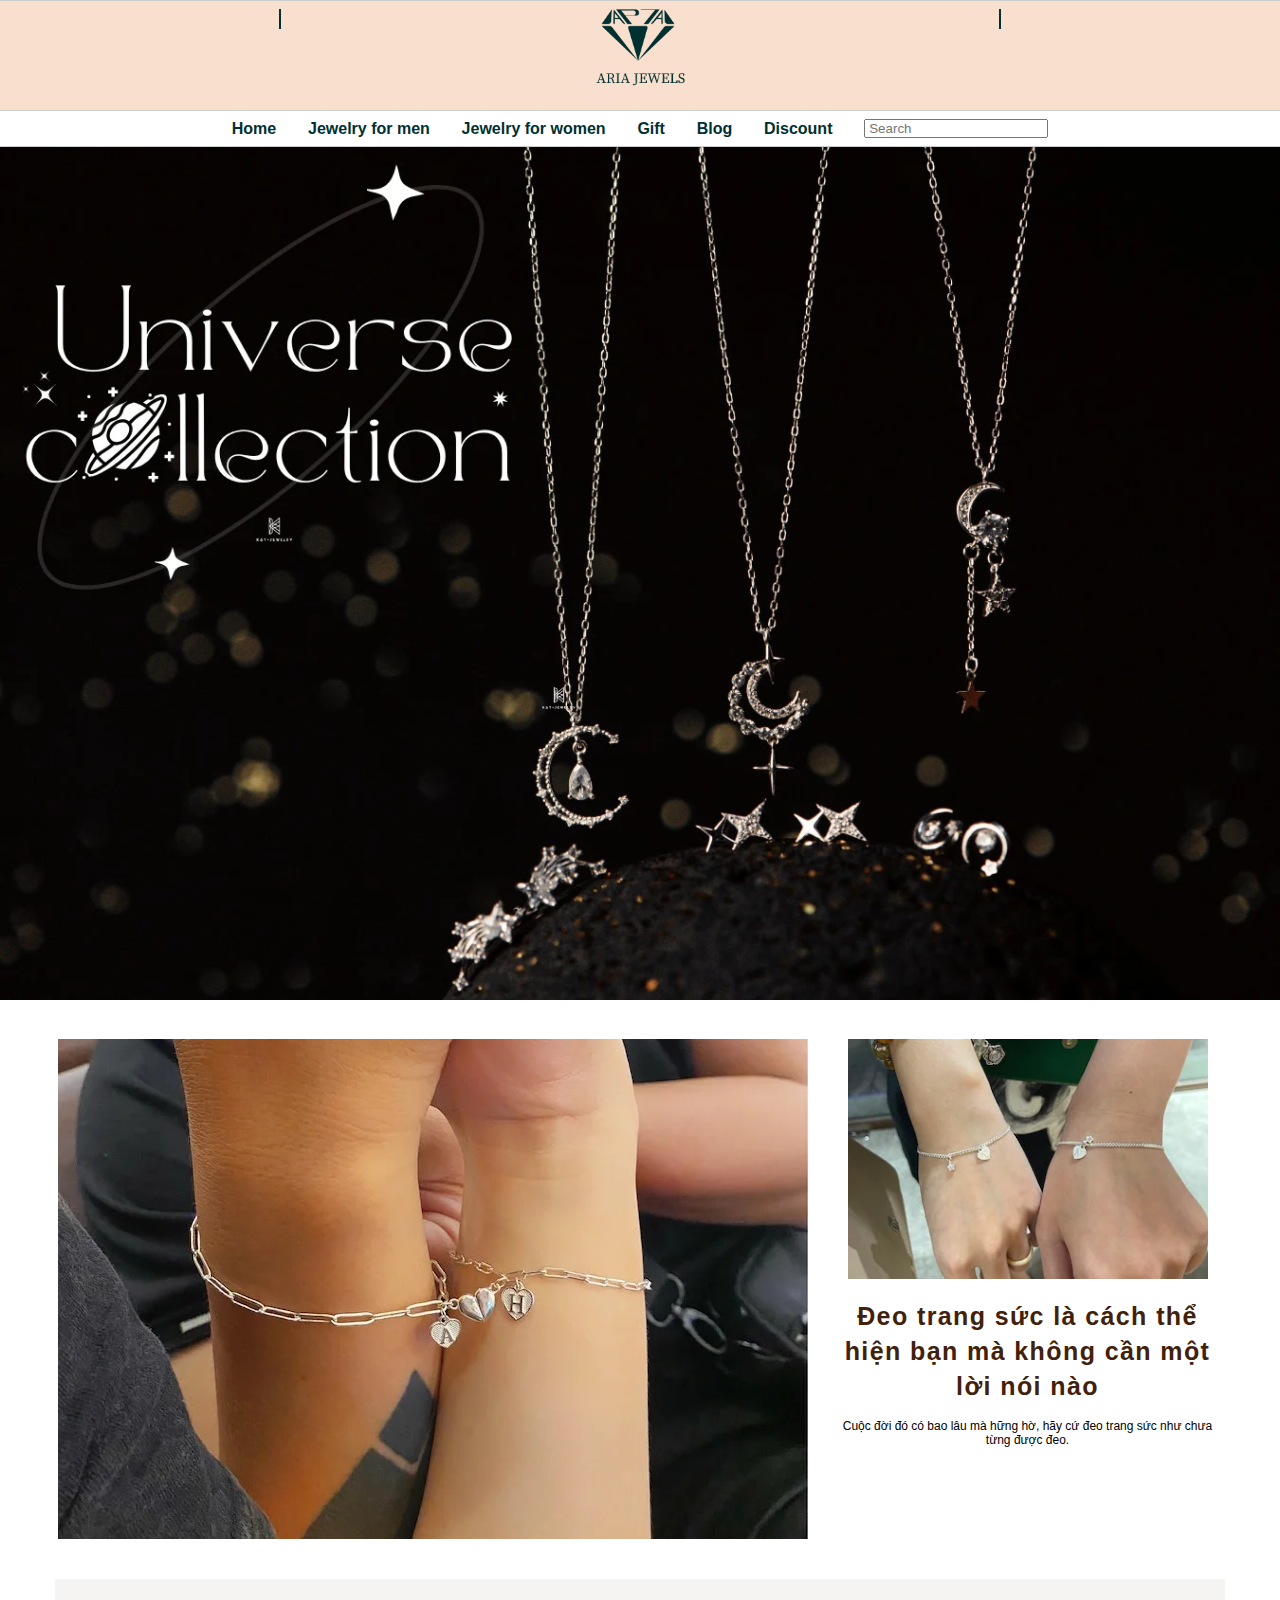
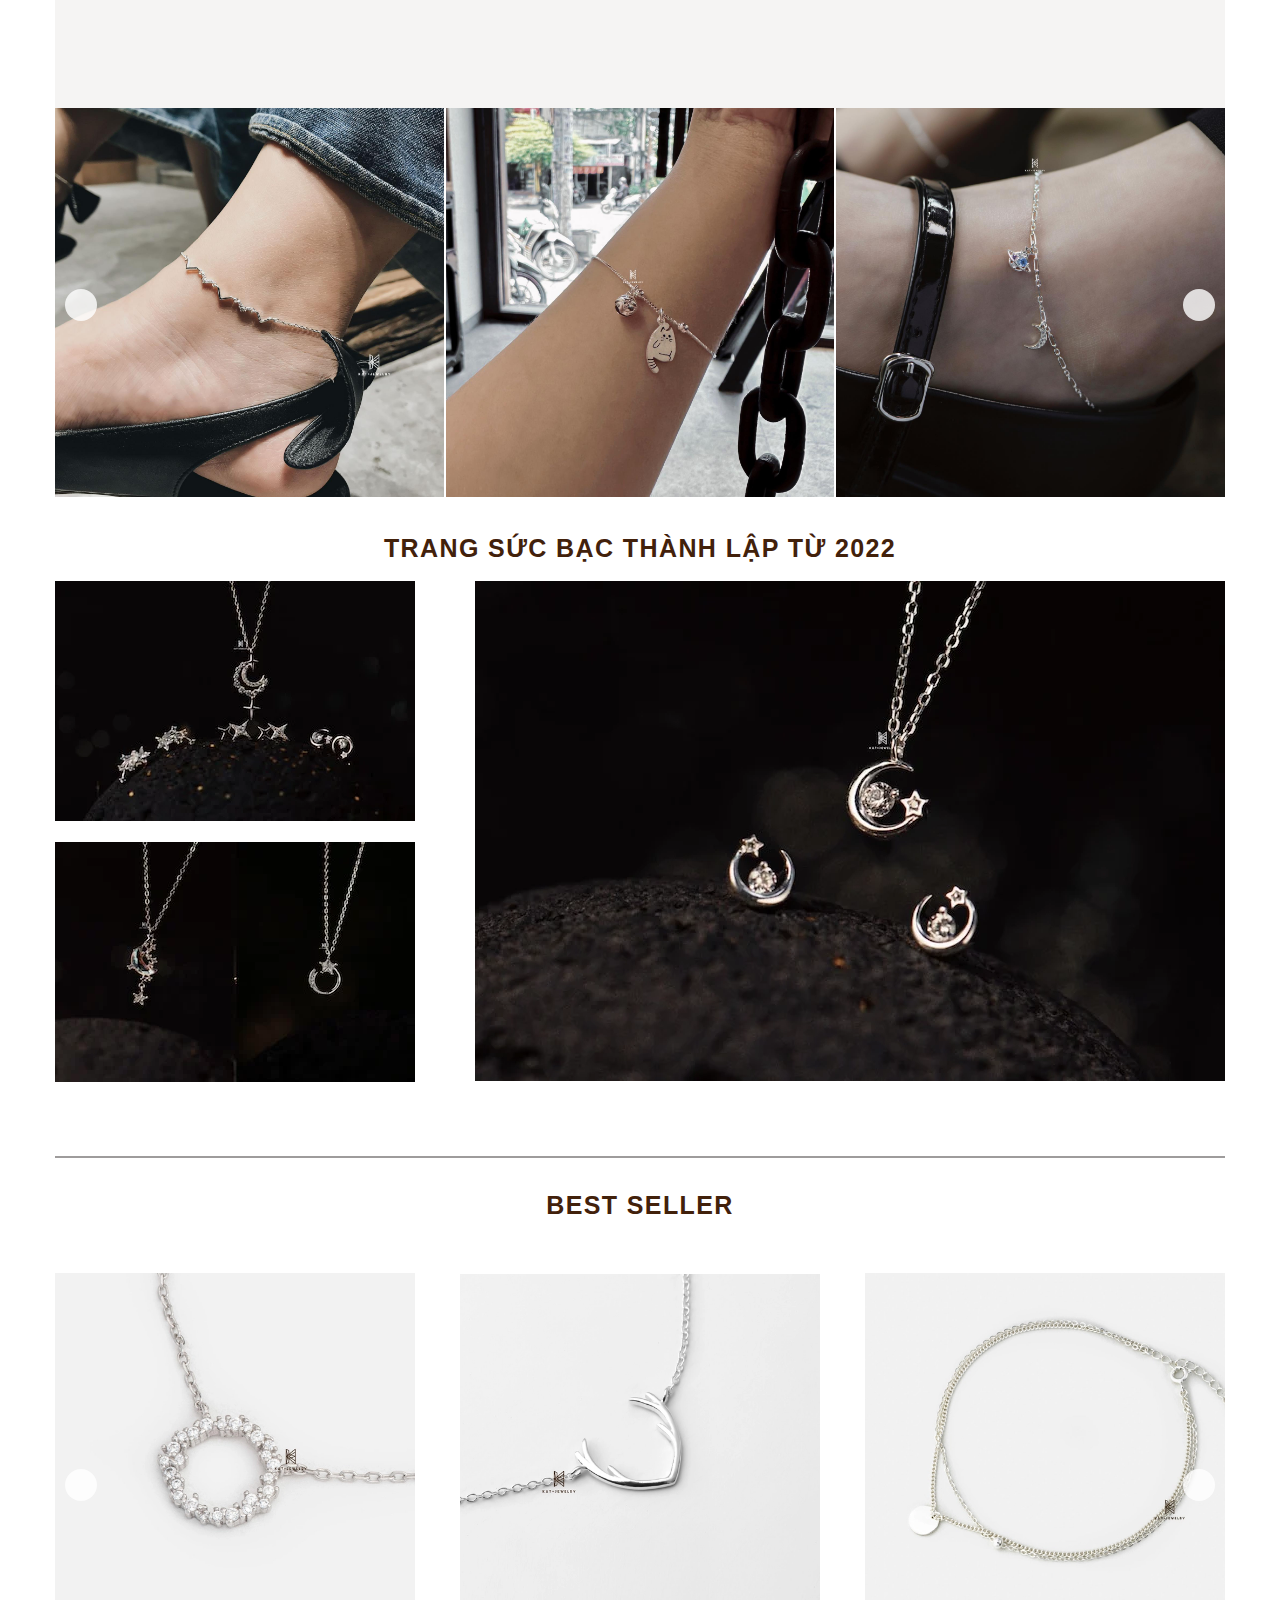
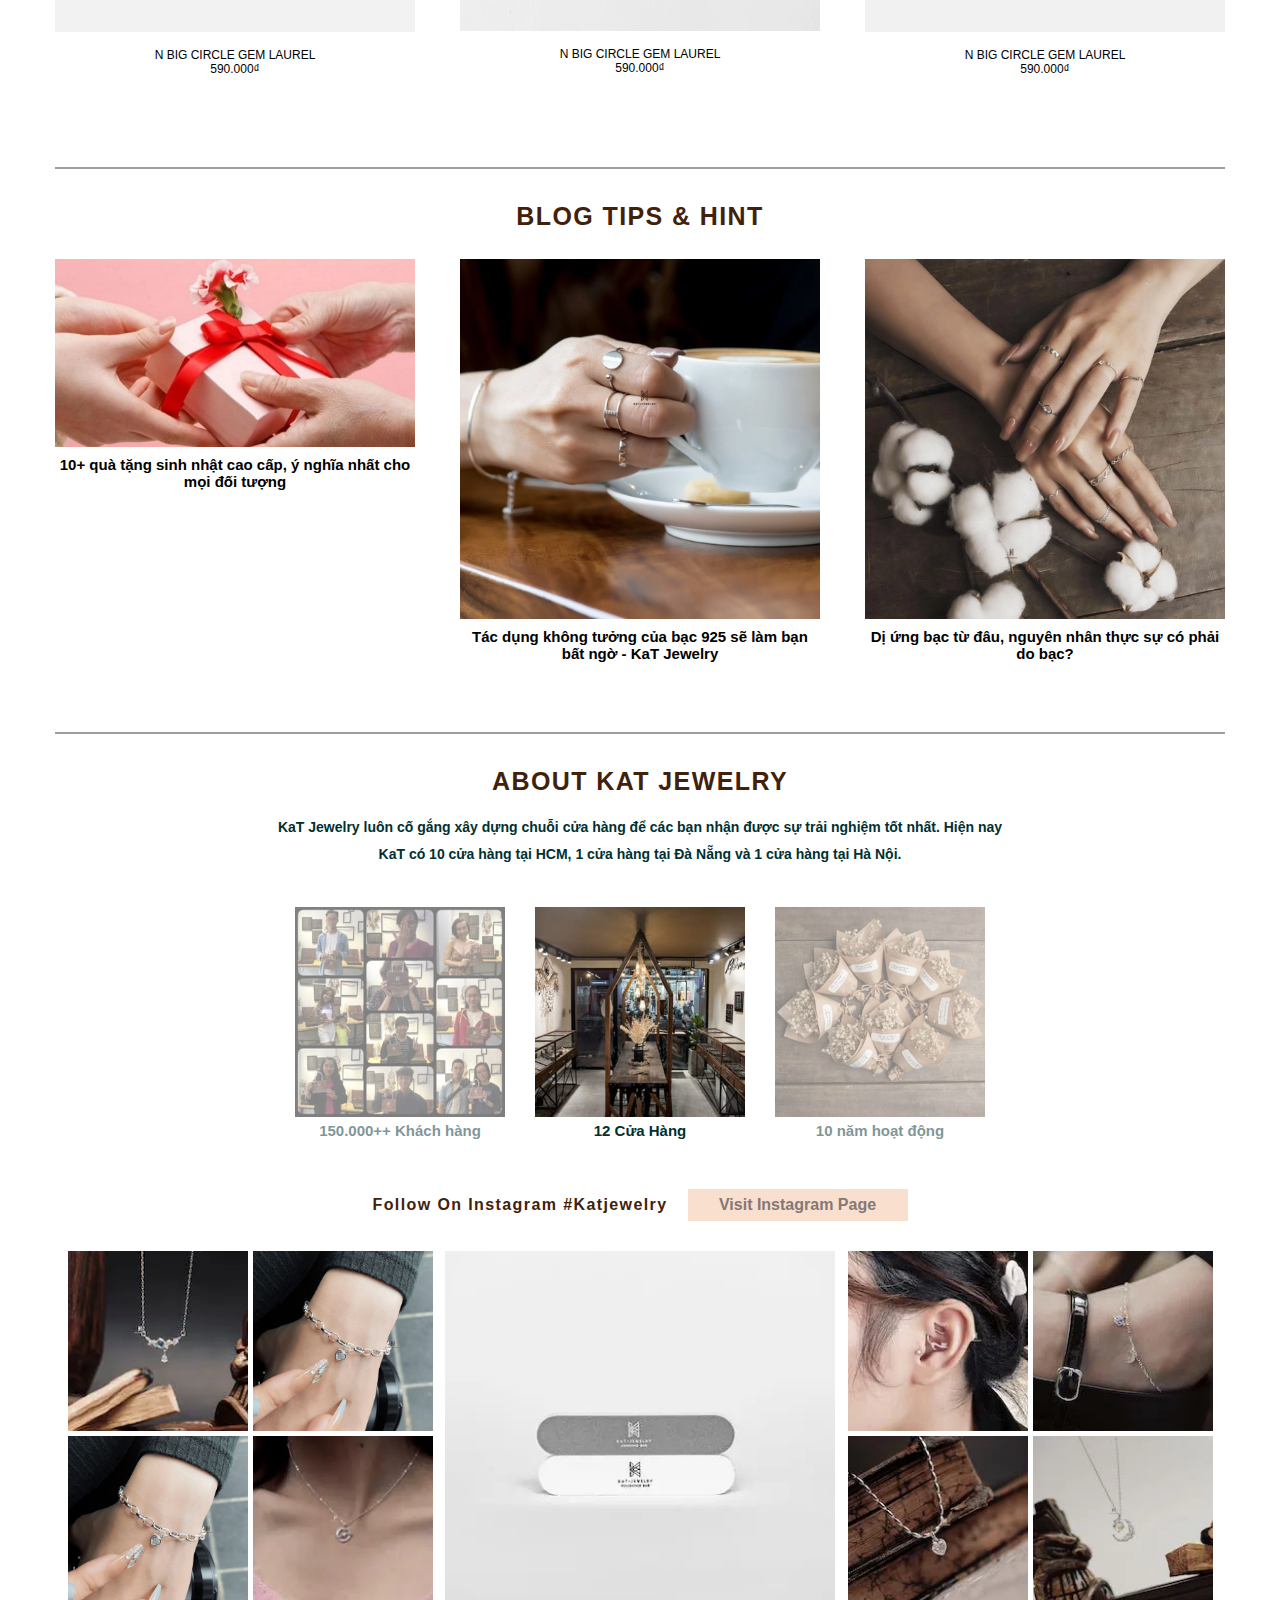
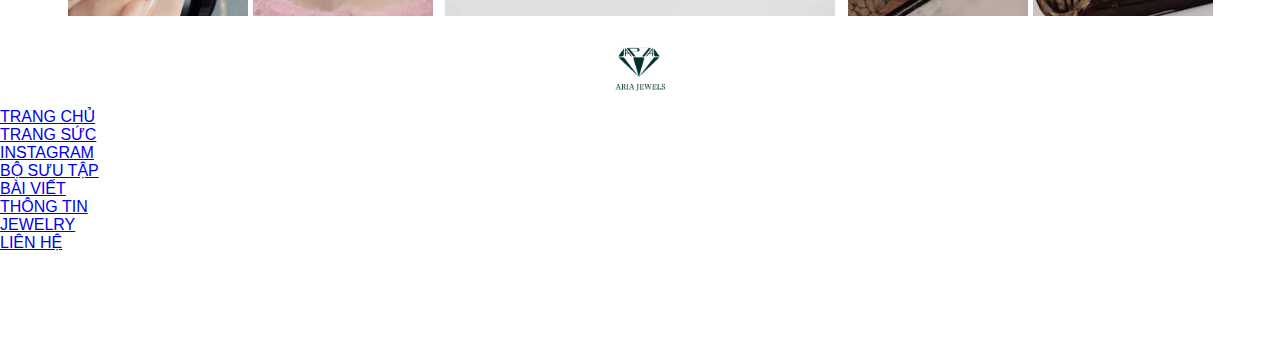
==== commit 5fd28eff: "thietke" ====
--- a/index.html
+++ b/index.html
@@ -310,9 +310,83 @@
           <h2>Follow On Instagram #Katjewelry</h2>
           <a href="#">Visit Instagram Page</a>
         </div>
+        <div class="service7">
+          <div class="service7_left">
+            <div class="service7_left-item">
+              <img src="./assets/img/container7s1.webp" alt="" />
+            </div>
+            <div class="service7_left-item">
+              <img src="./assets/img/container7s2.webp" alt="" />
+            </div>
+            <div class="service7_left-item">
+              <img src="./assets/img/container7s3.webp" alt="" />
+            </div>
+            <div class="service7_left-item">
+              <img src="./assets/img/container7s4.webp" alt="" />
+            </div>
+          </div>
+          <div class="service7_middle">
+            <img src="./assets/img/container7center.webp" alt="" />
+          </div>
+          <div class="service7_right">
+            <div class="service7_right-item">
+              <img src="./assets/img/container7s5.webp" alt="" />
+            </div>
+            <div class="service7_right-item">
+              <img src="./assets/img/container7s6.webp" alt="" />
+            </div>
+            <div class="service7_right-item">
+              <img src="./assets/img/container7s7.webp" alt="" />
+            </div>
+            <div class="service7_right-item">
+              <img src="./assets/img/container7s8.webp" alt="" />
+            </div>
+          </div>
+        </div>
       </section>
     </section>
 
     <!-- footer -->
+
+    <footer>
+      <div class="footer_logo">
+        <img src="./assets/img/received_154839477565772.webp" alt="" />
+      </div>
+      <ul class="home-list">
+        <li class="home-list-item">
+          <a href="#"> TRANG CHỦ </a>
+        </li>
+        <li class="home-list-item">
+          <a href="#"> TRANG SỨC </a>
+        </li>
+        <li class="home-list-item">
+          <a href="#"> INSTAGRAM </a>
+        </li>
+        <li class="home-list-item">
+          <a href="#"> BỘ SƯU TẬP </a>
+        </li>
+        <li class="home-list-item">
+          <a href="#"> BÀI VIẾT </a></li>
+        <li class="home-list-item"><a href="#"> THÔNG TIN </a>
+        </li>
+        <li class="home-list-item">
+          <a href="#"> JEWELRY </a>
+        </li>
+        <li class="home-list-item">
+          <a href="#"> LIÊN HỆ </a>
+        </li>
+      </ul>
+
+      <ul class="contact-list">
+        <li class="contact-list-item">
+          
+        </li>
+        <li></li>
+        <li></li>
+        <li></li>
+        <li></li>
+        <li></li>
+      </ul>
+    </footer>
   </body>
 </html>
--- a/assets/css/style.css
+++ b/assets/css/style.css
@@ -678,11 +678,14 @@
 /* container7 */
 
 .container7 {
-  margin-top: 30px;
+  margin-top: 40px;
+
 }
 
 .flwtittle {
   display: flex;
+  justify-content: center;
+  margin-bottom: 15px;
 }
 
 .flwtittle h2 {
@@ -710,3 +713,79 @@
 .flwtittle a:hover {
   cursor: pointer;
 }
+
+.service7 {
+  width: 100%;
+  display: flex;
+  justify-content: space-between;
+  align-items: center;
+}
+
+.service7:hover {
+  cursor: pointer;
+}
+
+.service7_left {
+  width: 390px;
+  display: flex;
+  flex-wrap: wrap;
+  justify-content: center;
+  gap: 5px;
+  padding-bottom: 20px;
+}
+
+.service7_left-item {
+  width: 180px;
+  height: 180px;
+}
+
+.service7_left-item img {
+  width: 100%;
+}
+
+
+.service7_middle{
+  width: 390px;
+  height: 385px;
+  padding-bottom: 20px;
+
+}
+
+.service7_middle img  {
+  width: 100%;
+  height: 100%;
+}
+
+
+.service7_right {
+  width: 390px;
+  display: flex;
+  justify-content: center;
+  flex-wrap: wrap;
+  gap: 5px  ;
+  padding-bottom: 20px;
+}
+
+.service7_right-item {
+  width: 180px;
+  height: 180px;
+}
+
+.service7_right-item img {
+  width: 100%;
+}
+
+/* FOOTER */
+
+footer {
+  width: 100%;
+}
+
+.footer_logo {
+  max-width: 90px;
+  margin: auto;
+}
+
+.footer_logo img {
+  width: 100%;
+}
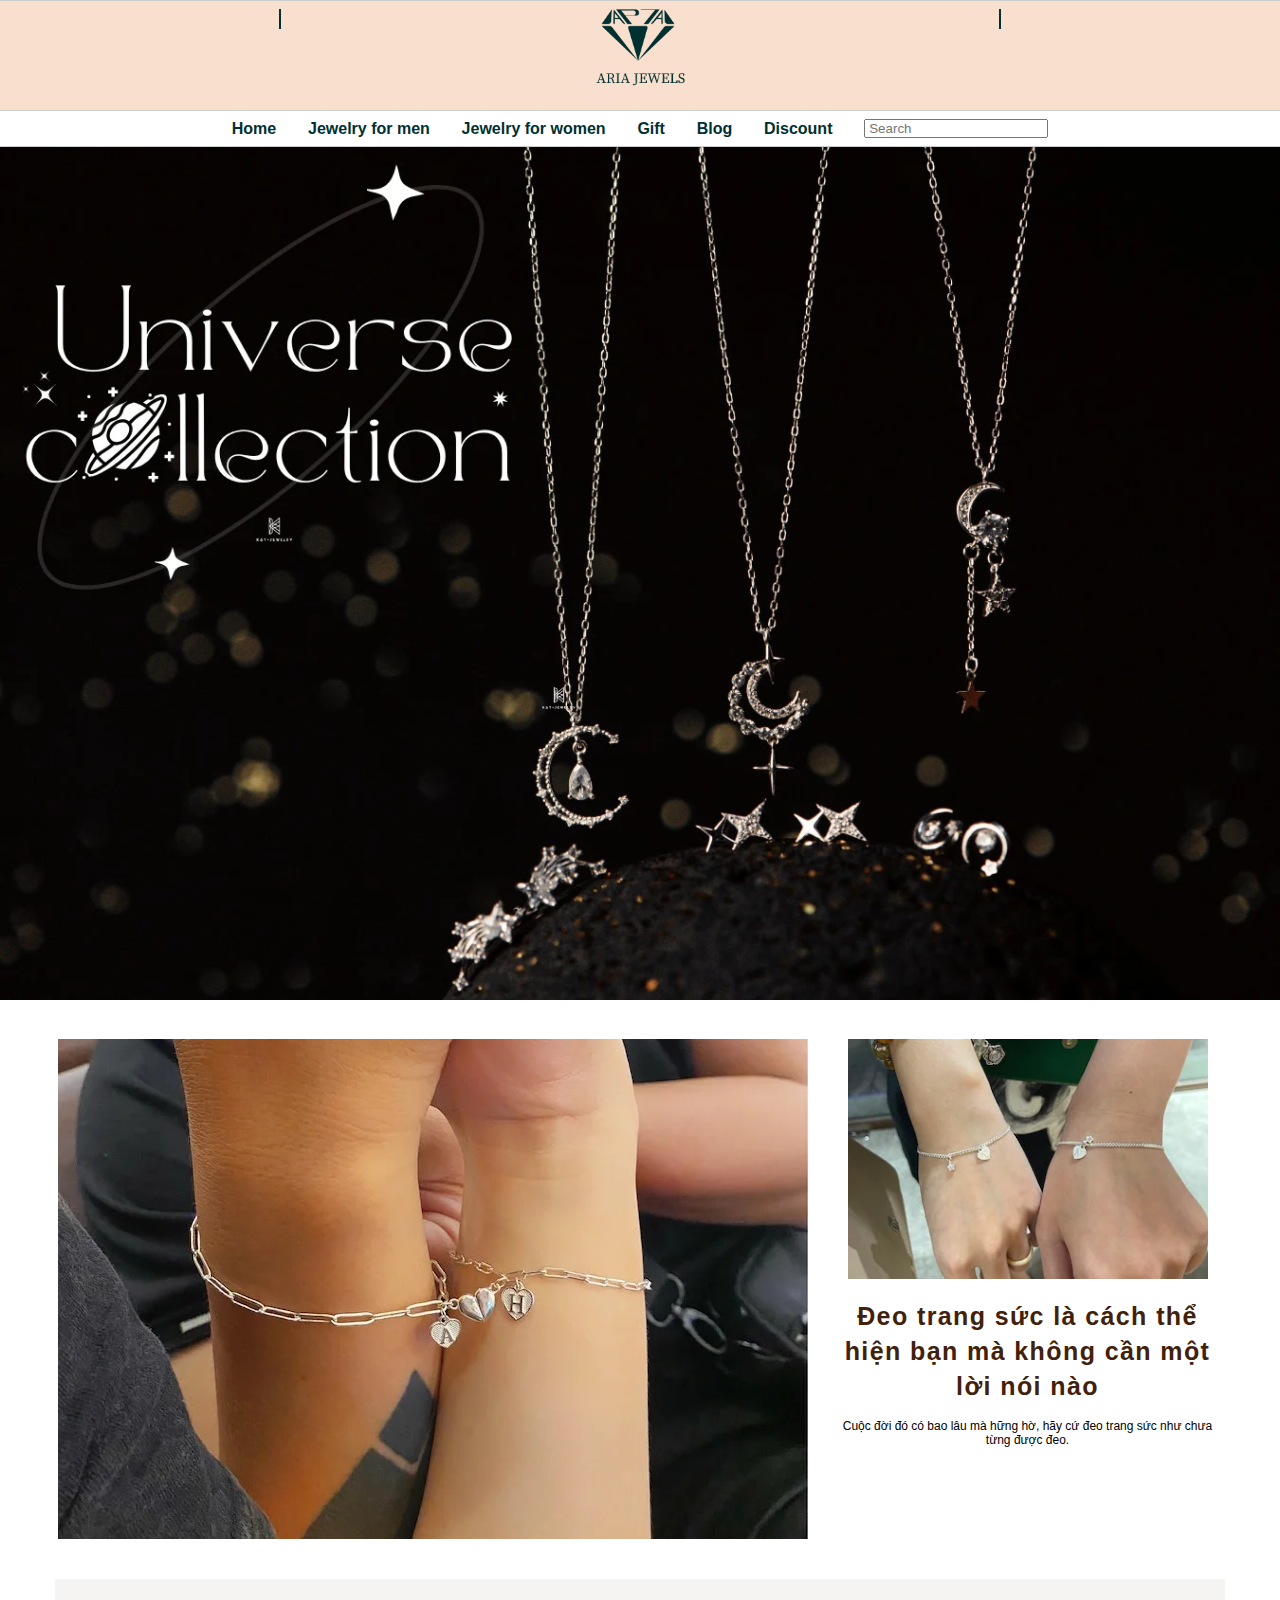
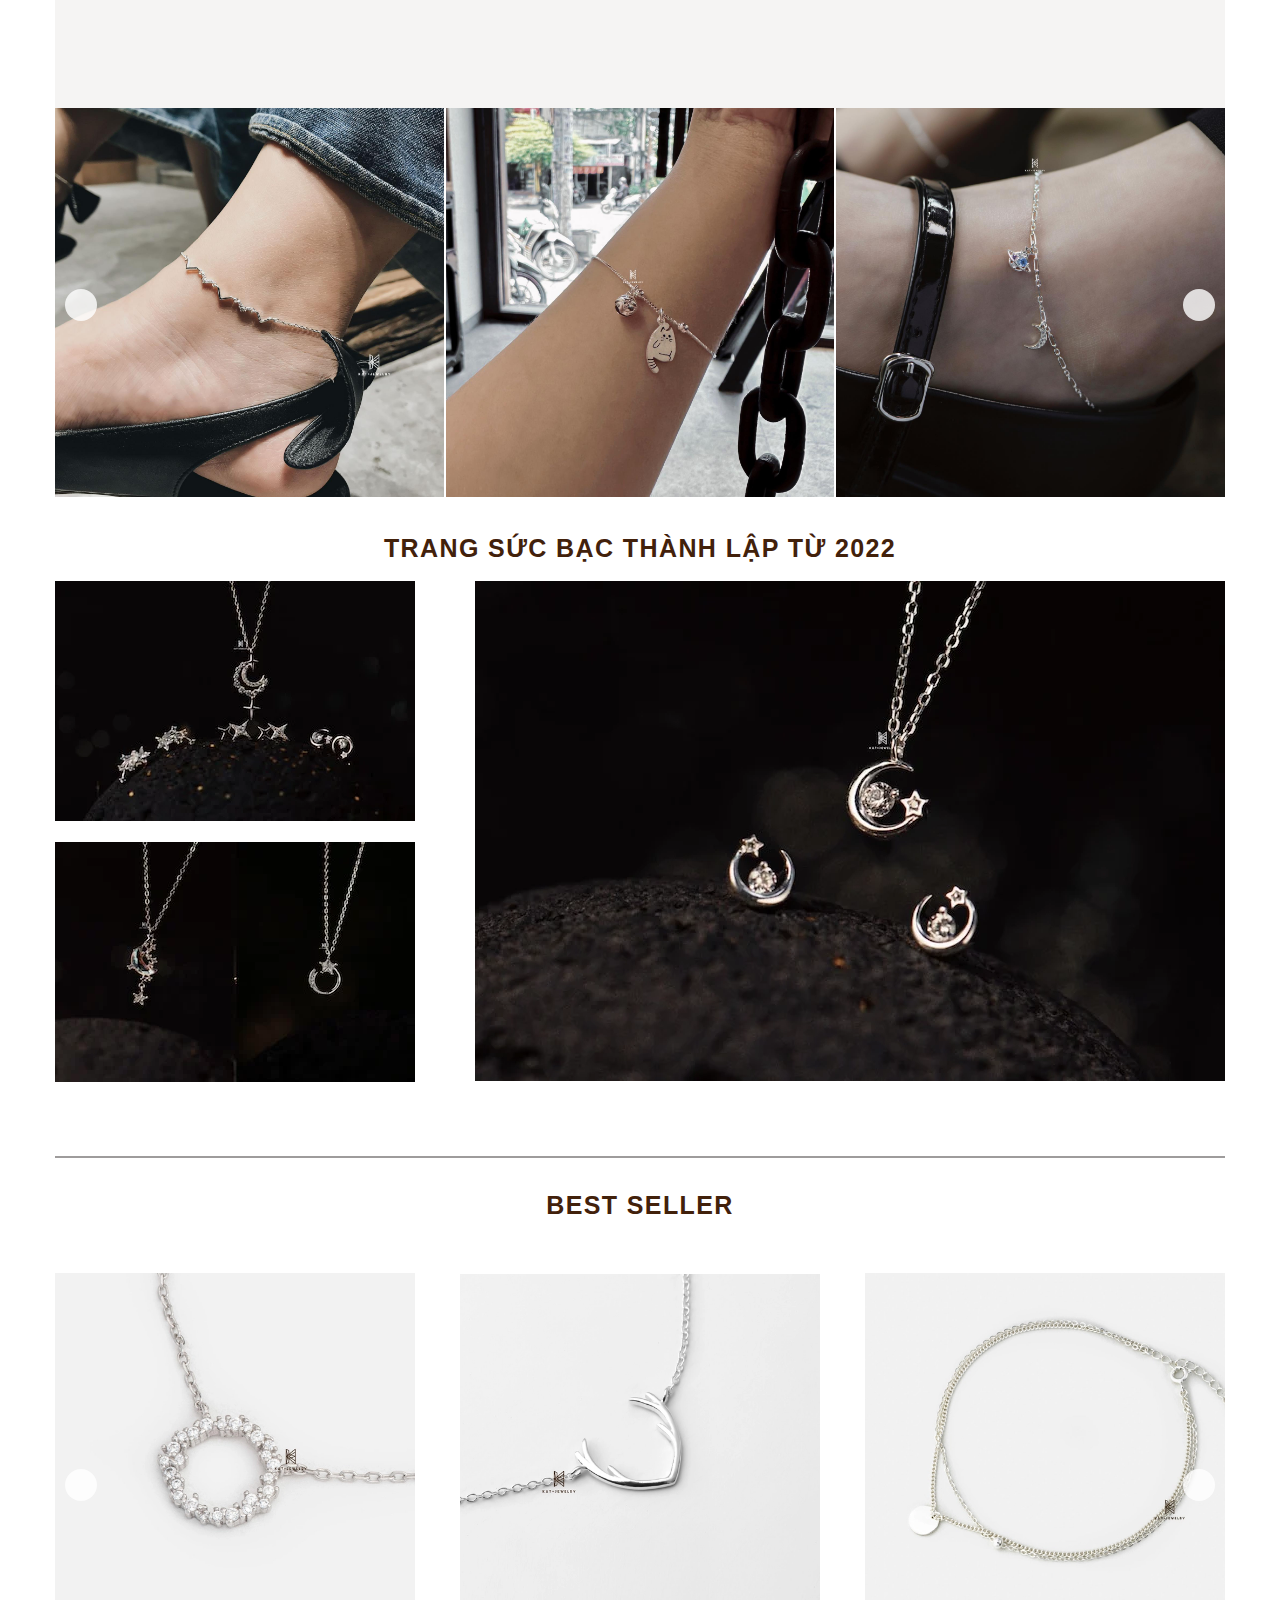
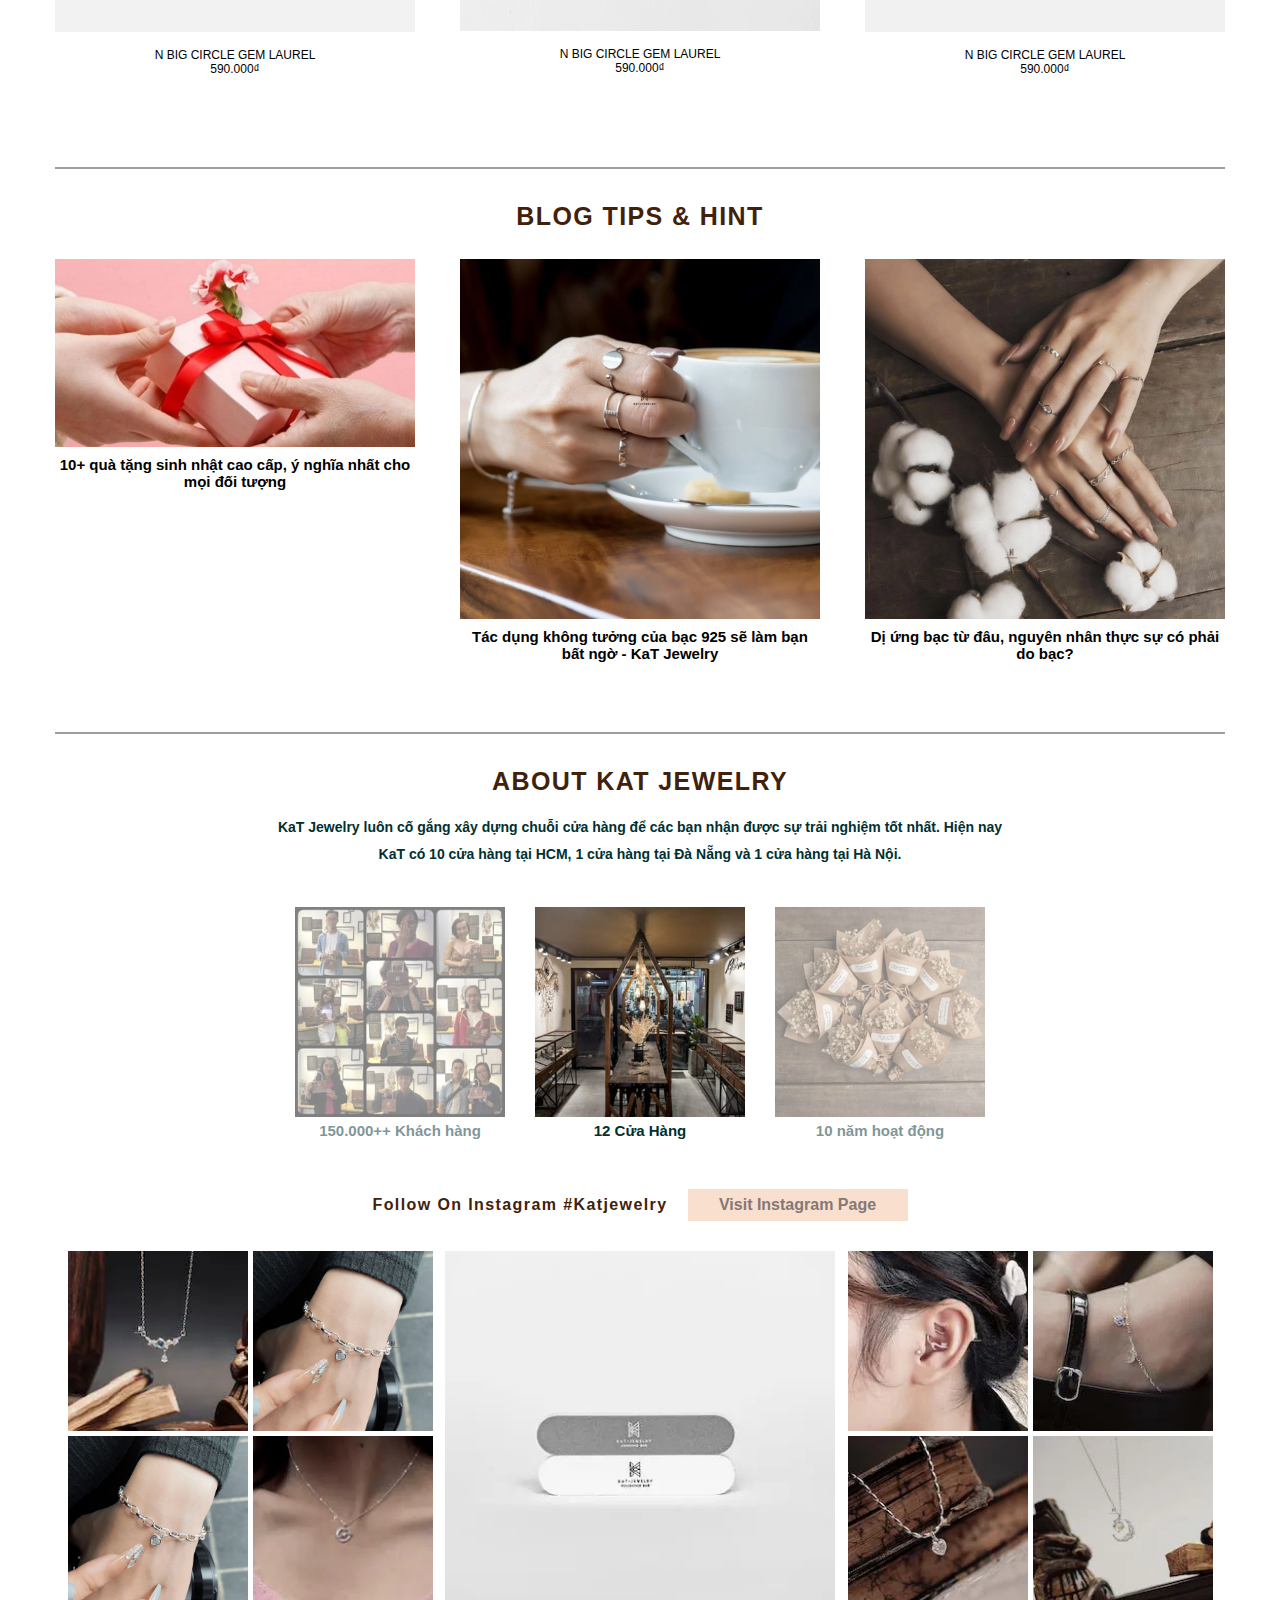
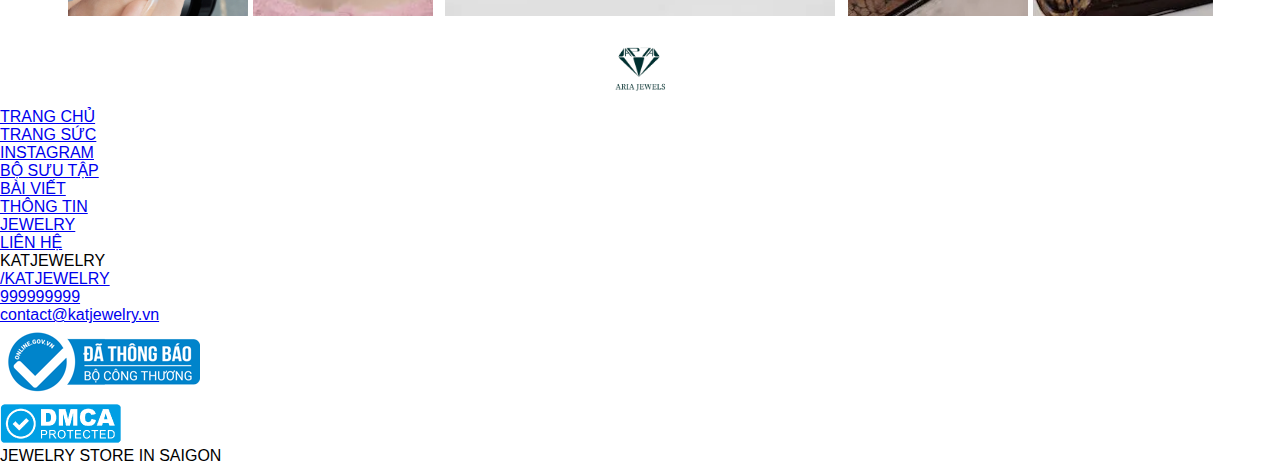
==== commit 61f50b17: "thietkecc" ====
--- a/index.html
+++ b/index.html
@@ -366,9 +366,9 @@
           <a href="#"> BỘ SƯU TẬP </a>
         </li>
         <li class="home-list-item">
-          <a href="#"> BÀI VIẾT </a></li>
-        <li class="home-list-item"><a href="#"> THÔNG TIN </a>
-        </li>
+          <a href="#"> BÀI VIẾT </a>
+        </li>
+        <li class="home-list-item"><a href="#"> THÔNG TIN </a></li>
         <li class="home-list-item">
           <a href="#"> JEWELRY </a>
         </li>
@@ -379,14 +379,36 @@
 
       <ul class="contact-list">
         <li class="contact-list-item">
-          
-        </li>
-        <li></li>
-        <li></li>
-        <li></li>
-        <li></li>
-        <li></li>
+          <i class="fa-solid fa-house"></i>
+          KATJEWELRY
+        </li>
+        <li class="contact-list-item">
+          <i class="fa-brands fa-facebook"></i>
+          <a href="#"> /KATJEWELRY </a>
+        </li>
+        <li class="contact-list-item">
+          <i class="fa-solid fa-phone"></i>
+          <a href="tel:999999999"> 999999999 </a>
+        </li>
+        <li class="contact-list-item">
+          <i class="fa-solid fa-envelope"></i>
+          <a href="mailto:qweuqweu@gmail.com"> contact@katjewelry.vn </a>
+        </li>
+        <li class="contact-list-item">
+          <img src="./assets/img/dathongbaoboconthuong.webp" alt="" />
+        </li>
+        <li class="contact-list-item">
+          <img src="./assets/img/dmcaprotected.png" alt="" />
+        </li>
       </ul>
+
+      <div class="center">
+        JEWELRY STORE IN SAIGON
+
+      </div>
+      <div class=""></div>
+      
+     
     </footer>
   </body>
 </html>
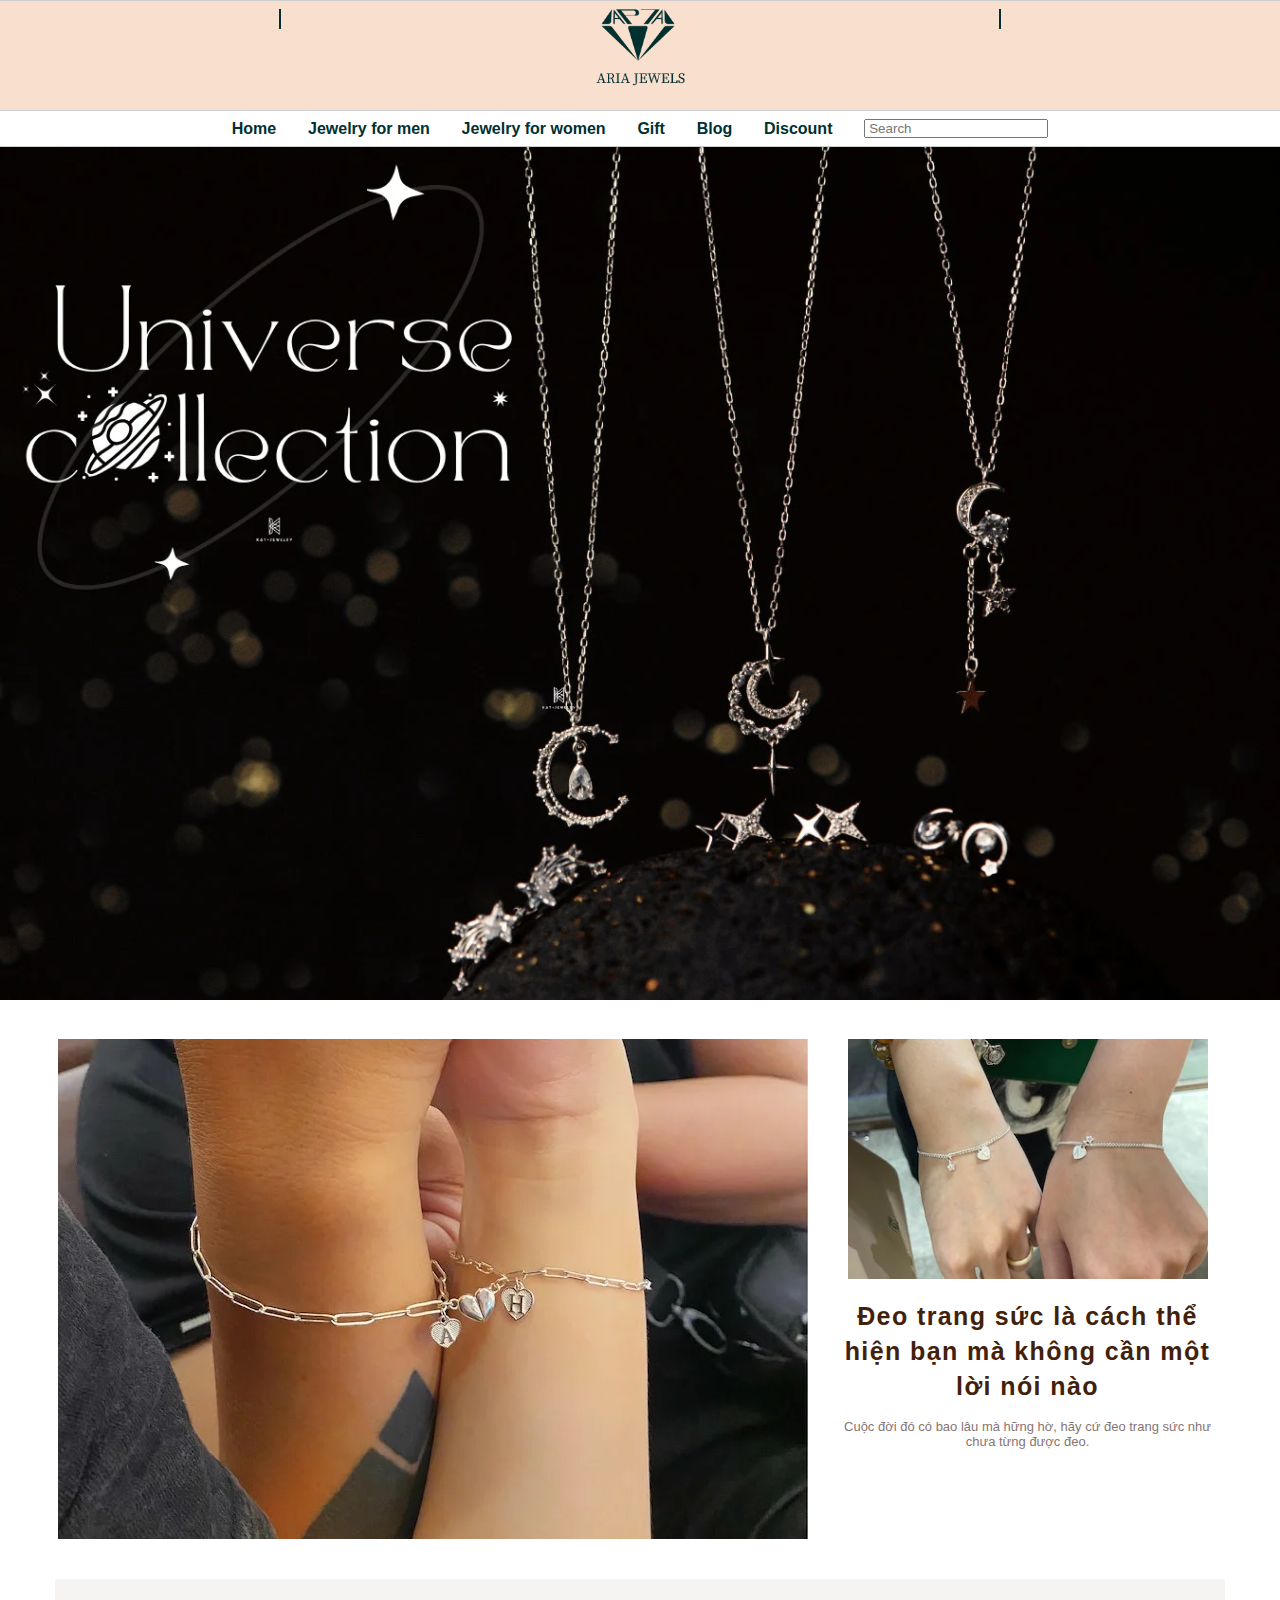
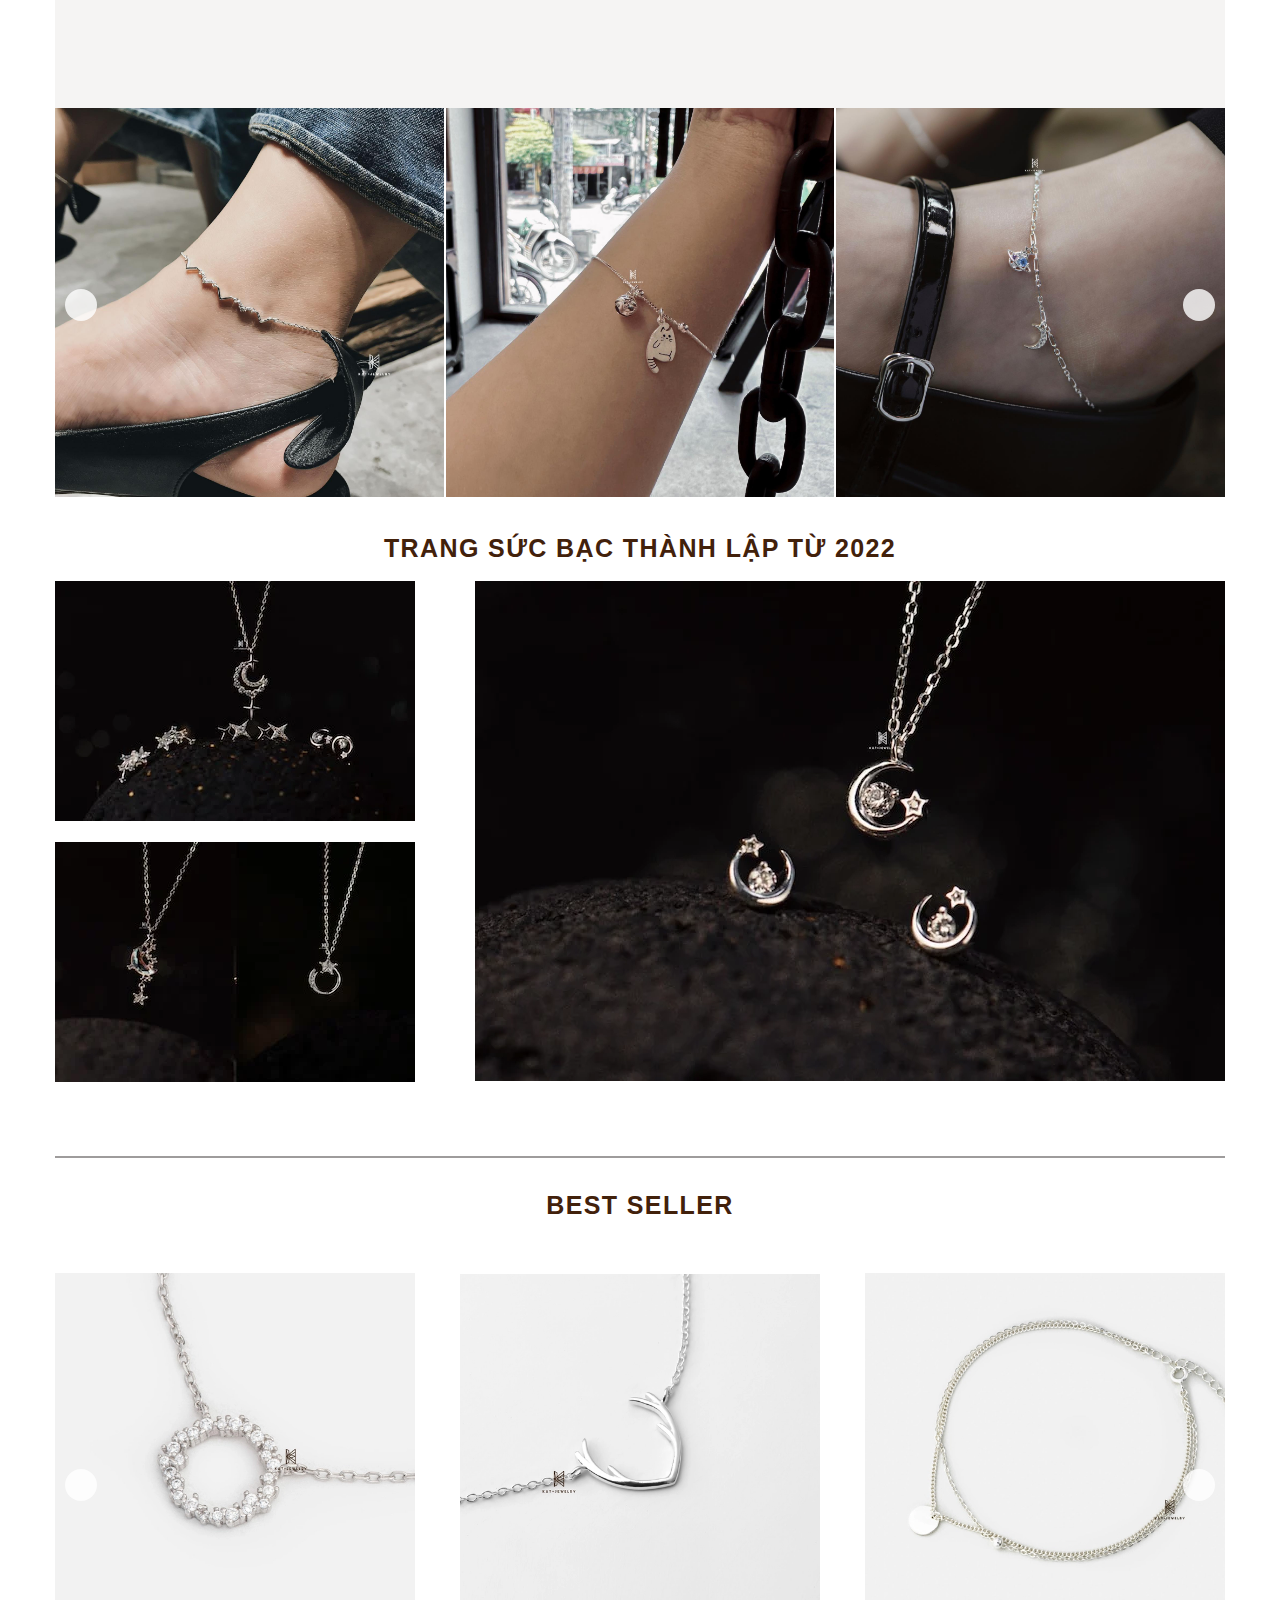
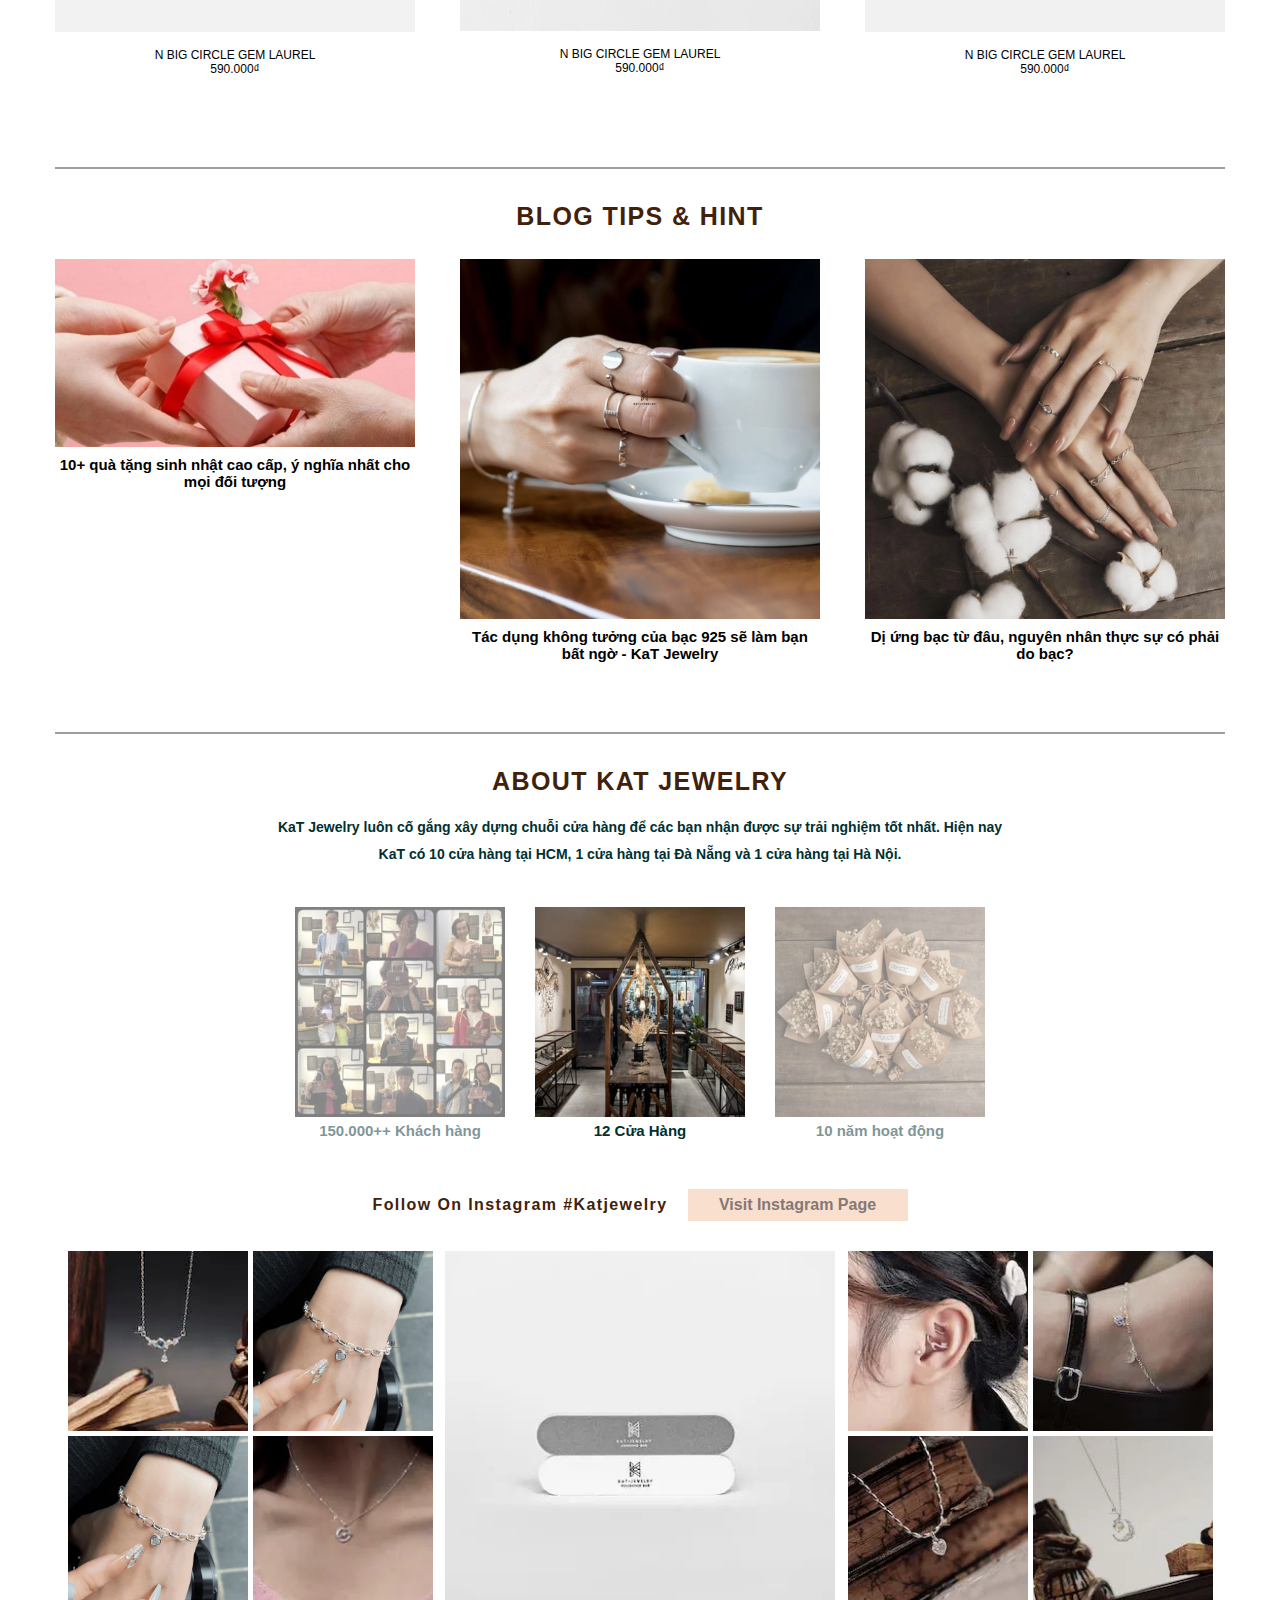
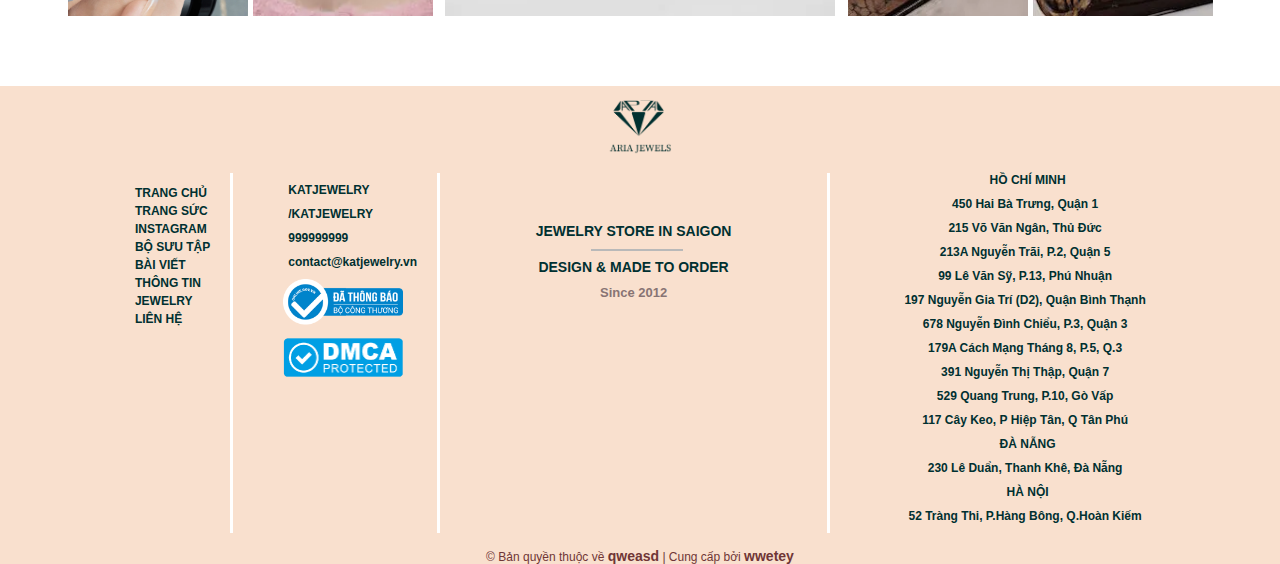
==== commit 36f0e9e0: "thjetke" ====
--- a/index.html
+++ b/index.html
@@ -352,63 +352,100 @@
       <div class="footer_logo">
         <img src="./assets/img/received_154839477565772.webp" alt="" />
       </div>
-      <ul class="home-list">
-        <li class="home-list-item">
-          <a href="#"> TRANG CHỦ </a>
-        </li>
-        <li class="home-list-item">
-          <a href="#"> TRANG SỨC </a>
-        </li>
-        <li class="home-list-item">
-          <a href="#"> INSTAGRAM </a>
-        </li>
-        <li class="home-list-item">
-          <a href="#"> BỘ SƯU TẬP </a>
-        </li>
-        <li class="home-list-item">
-          <a href="#"> BÀI VIẾT </a>
-        </li>
-        <li class="home-list-item"><a href="#"> THÔNG TIN </a></li>
-        <li class="home-list-item">
-          <a href="#"> JEWELRY </a>
-        </li>
-        <li class="home-list-item">
-          <a href="#"> LIÊN HỆ </a>
-        </li>
-      </ul>
-
-      <ul class="contact-list">
-        <li class="contact-list-item">
-          <i class="fa-solid fa-house"></i>
-          KATJEWELRY
-        </li>
-        <li class="contact-list-item">
-          <i class="fa-brands fa-facebook"></i>
-          <a href="#"> /KATJEWELRY </a>
-        </li>
-        <li class="contact-list-item">
-          <i class="fa-solid fa-phone"></i>
-          <a href="tel:999999999"> 999999999 </a>
-        </li>
-        <li class="contact-list-item">
-          <i class="fa-solid fa-envelope"></i>
-          <a href="mailto:qweuqweu@gmail.com"> contact@katjewelry.vn </a>
-        </li>
-        <li class="contact-list-item">
-          <img src="./assets/img/dathongbaoboconthuong.webp" alt="" />
-        </li>
-        <li class="contact-list-item">
-          <img src="./assets/img/dmcaprotected.png" alt="" />
-        </li>
-      </ul>
-
-      <div class="center">
-        JEWELRY STORE IN SAIGON
-
-      </div>
-      <div class=""></div>
-      
-     
+      <div class="footer-list">
+        <ul class="home-list">
+          <li class="home-list-item">
+            <a href="#"> TRANG CHỦ </a>
+          </li>
+          <li class="home-list-item">
+            <a href="#"> TRANG SỨC </a>
+          </li>
+          <li class="home-list-item">
+            <a href="#"> INSTAGRAM </a>
+          </li>
+          <li class="home-list-item">
+            <a href="#"> BỘ SƯU TẬP </a>
+          </li>
+          <li class="home-list-item">
+            <a href="#"> BÀI VIẾT </a>
+          </li>
+          <li class="home-list-item"><a href="#"> THÔNG TIN </a></li>
+          <li class="home-list-item">
+            <a href="#"> JEWELRY </a>
+          </li>
+          <li class="home-list-item">
+            <a href="#"> LIÊN HỆ </a>
+          </li>
+        </ul>
+
+        <ul class="contact-list-left contact-list">
+          <li class="contact-list-item">
+            <i class="fa-solid fa-house"></i>
+            KATJEWELRY
+          </li>
+          <li class="contact-list-item">
+            <i class="fa-brands fa-facebook"></i>
+            <a href="#"> /KATJEWELRY </a>
+          </li>
+          <li class="contact-list-item">
+            <i class="fa-solid fa-phone"></i>
+            <a href="tel:999999999"> 999999999 </a>
+          </li>
+          <li class="contact-list-item">
+            <i class="fa-solid fa-envelope"></i>
+            <a href="mailto:qweuqweu@gmail.com"> contact@katjewelry.vn </a>
+          </li>
+          <li class="contact-list-item">
+            <img src="./assets/img/dathongbaoboconthuong.webp" alt="" />
+          </li>
+          <li class="contact-list-item">
+            <img src="./assets/img/dmcaprotected.png" alt="" />
+          </li>
+        </ul>
+
+        <div class="center">
+          <p class="name">JEWELRY STORE IN SAIGON</p>
+          <p class="since">DESIGN & MADE TO ORDER</p>
+          <p>Since 2012</p>
+        </div>
+
+        <ul class="contact-list-right contact-list">
+          <li class="contact-list-item location">
+            <i class="fa-solid fa-location-dot"></i>
+            HỒ CHÍ MINH
+          </li>
+          <li class="contact-list-item">450 Hai Bà Trưng, Quận 1</li>
+          <li class="contact-list-item">215 Võ Văn Ngân, Thủ Đức</li>
+          <li class="contact-list-item">213A Nguyễn Trãi, P.2, Quận 5</li>
+          <li class="contact-list-item">99 Lê Văn Sỹ, P.13, Phú Nhuận</li>
+          <li class="contact-list-item">
+            197 Nguyễn Gia Trí (D2), Quận Bình Thạnh
+          </li>
+          <li class="contact-list-item">678 Nguyễn Đình Chiểu, P.3, Quận 3</li>
+          <li class="contact-list-item">179A Cách Mạng Tháng 8, P.5, Q.3</li>
+          <li class="contact-list-item">391 Nguyễn Thị Thập, Quận 7</li>
+          <li class="contact-list-item">529 Quang Trung, P.10, Gò Vấp</li>
+          <li class="contact-list-item">117 Cây Keo, P Hiệp Tân, Q Tân Phú</li>
+
+          <li class="contact-list-item location">
+            <i class="fa-solid fa-location-dot"></i>ĐÀ NẴNG
+          </li>
+          <li class="contact-list-item">230 Lê Duẩn, Thanh Khê, Đà Nẵng</li>
+
+          <li class="contact-list-item location">
+            <i class="fa-solid fa-location-dot"></i>HÀ NỘI
+          </li>
+          <li class="contact-list-item">
+            52 Tràng Thi, P.Hàng Bông, Q.Hoàn Kiếm
+          </li>
+        </ul>
+      </div>
+      <div class="copyright">
+        © Bản quyền thuộc về
+        <span>qweasd</span>
+        | Cung cấp bởi
+        <span>wwetey</span>
+      </div>
     </footer>
   </body>
 </html>
--- a/assets/css/style.css
+++ b/assets/css/style.css
@@ -679,7 +679,6 @@
 
 .container7 {
   margin-top: 40px;
-
 }
 
 .flwtittle {
@@ -743,26 +742,23 @@
   width: 100%;
 }
 
-
-.service7_middle{
+.service7_middle {
   width: 390px;
   height: 385px;
   padding-bottom: 20px;
-
-}
-
-.service7_middle img  {
+}
+
+.service7_middle img {
   width: 100%;
   height: 100%;
 }
-
 
 .service7_right {
   width: 390px;
   display: flex;
   justify-content: center;
   flex-wrap: wrap;
-  gap: 5px  ;
+  gap: 5px;
   padding-bottom: 20px;
 }
 
@@ -779,13 +775,140 @@
 
 footer {
   width: 100%;
+  background-color: var(--bg-color);
+  margin-top: 50px;
+  
 }
 
 .footer_logo {
-  max-width: 90px;
+  max-width: 110px;
   margin: auto;
 }
 
 .footer_logo img {
   width: 100%;
 }
+
+.footer-list {
+  display: flex;
+  justify-content: center;
+  align-items: flex-start;
+  margin-left: 75px;
+}
+
+.home-list {
+  list-style-type: none;
+  border-right: 3px solid white;
+  padding: 10px 20px 0px 0px;
+  height: 360px;
+}
+
+.home-list-item a {
+  text-decoration: none;
+  color: var(--text-color);
+  font-size: 12px;
+  font-weight: 600;
+}
+
+.contact-list-left {
+  list-style-type: none;
+  border-right: 3px solid white;
+  padding: 10px 20px 0px 0px;
+  height: 360px;
+  margin-left: 50px;
+}
+
+/* left and right */
+.contact-list-item {
+  font-size: 12px;
+  color: var(--text-color);
+  margin-bottom: 10px;
+  font-weight: 600;
+}
+
+.contact-list-item i {
+  margin-right: 5px;
+}
+
+.contact-list-item a {
+  text-decoration: none;
+  color: var(--text-color);
+}
+
+.contact-list-item img {
+  width: 120px;
+}
+
+.center {
+  font-size: 14px;
+  color: var(--text-color);
+  font-weight: 600;
+  padding-top: 50px;
+  width: 390px;
+  height: 360px;
+  border-right: 3px solid white ;
+}
+
+.center p {
+  font-size: 14px;
+  color: var(--text-color);
+  font-weight: 600;
+  padding-bottom: 10px;
+}
+
+.name {
+  position: relative;
+}
+
+.name::after {
+  content: "";
+  display: block;
+  position: absolute;
+  border: 1px solid rgb(185, 185, 185);
+  width: 90px;
+  top: 100%;
+  left: 39%;
+}
+
+.since {
+  padding-top: 10px;
+}
+
+p:nth-child(3) {
+  font-size: 13px;
+  color: rgb(136, 116, 116);
+}
+
+.contact-list-right {
+  list-style-type: none;
+  text-align: center;
+  width: 390px;
+  height: 360px;
+}
+
+/* location  */
+.location:hover {
+  cursor: pointer;
+
+} 
+
+.contact-list {
+  font-size: 12px;
+  color: var(--text-color);
+}
+
+.copyright {
+  text-align: center;
+  font-size: 12px;
+  padding-top: 15px;
+  color: rgb(112, 54, 54);
+}
+
+.copyright span {
+  font-weight: 600;
+  font-size: 14px;
+}
+
+.copyright span:hover {
+  cursor: pointer;
+}